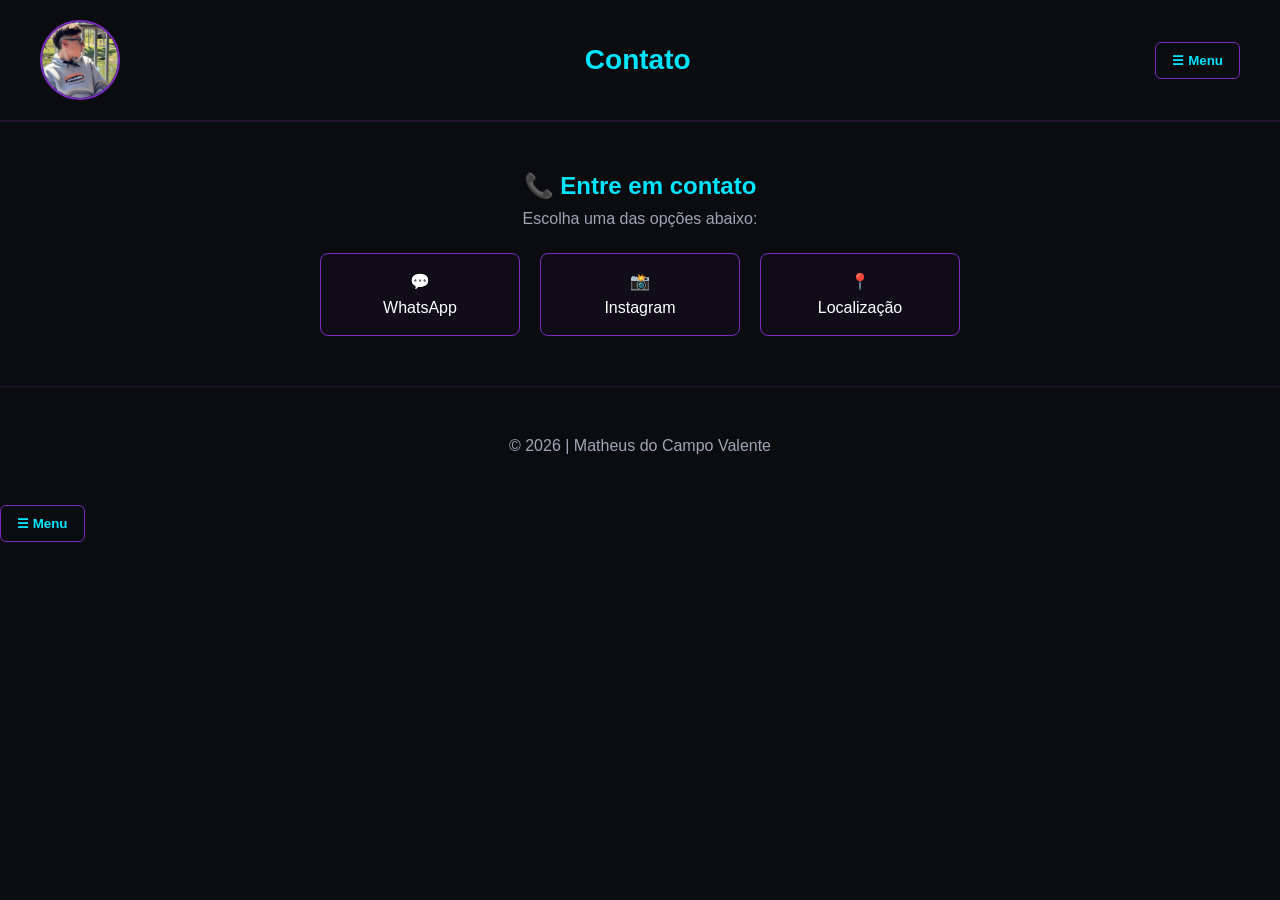
==== contato.html @ 19267244 "114" ====
<!DOCTYPE html>
<html lang="pt-br">

<head>

  <meta charset="UTF-8">

  <meta name="viewport" content="width=device-width, initial-scale=1.0">

  <title>Contato | Matheus</title>

  <link rel="stylesheet" href="style.css">

</head>

<body>

<header>

  <div class="cabecalho-itens">

    <img
      class="cabecalho_imagem"
      src="foto cabelo matheus.png.jpg"
      alt="Matheus"
    >

    <h1 class="titulo_site">
      Contato
    </h1>

    <div class="dropdown">

      <button class="dropbtn">
        ☰ Menu
      </button>

      <div class="dropdown-content">

        <a href="index.html">🏠 Início</a>
        <a href="sobre.html">👤 Sobre mim</a>
        <a href="fotos.html">📸 Minhas fotos</a>
        <a href="videos.html">🎬 Meus vídeos</a>
        <a href="contato.html">📞 Meu contato</a>

      </div>

    </div>

  </div>

</header>


<section class="contato">

  <h2>
    📞 Entre em contato
  </h2>

  <p>
    Escolha uma das opções abaixo:
  </p>


  <div class="contatos">


    <a
      class="contato-item"
      href="https://wa.me/5541998583383"
      target="_blank"
      rel="noopener noreferrer"
    >

      💬

      <span>
        WhatsApp
      </span>

    </a>


    <a
      class="contato-item"
      href="https://www.instagram.com/valente_matheus/"
      target="_blank"
      rel="noopener noreferrer"
    >

      📸

      <span>
        Instagram
      </span>

    </a>


    <a
      class="contato-item"
      href="https://maps.google.com/?q=Rua+Juliana+Fortes+de+Godoi,+23+-+Costeira,+Araucária+-+PR"
      target="_blank"
      rel="noopener noreferrer"
    >

      📍

      <span>
        Localização
      </span>

    </a>


  </div>

</section>


<footer class="escola">

  <p>
    © 2026 | Matheus do Campo Valente
  </p>

</footer>

</body>
</html>


<div class="dropdown">

  <button class="dropbtn">
    ☰ Menu
  </button>

  <div class="dropdown-content">

    <a href="index.html">
      🏠 Início
    </a>

    <a href="sobre.html">
      👤 Sobre mim
    </a>

    <a href="fotos.html">
      📸 Minhas fotos
    </a>

    <a href="videos.html">
      🎬 Meus vídeos
    </a>

    <a href="contato.html">
      📞 Meu contato
    </a>

  </div>

</div>
---- style.css ----
:root{
  --bg:#0B0C10;
  --purple:#7B2CBF;
  --blue:#00E5FF;
  --white:#fff;
  --gray:#A0A5B5;
}

*{
  margin:0;
  padding:0;
  box-sizing:border-box;
}

html{
  scroll-behavior:smooth;
}

body{
  font-family:"Poppins",sans-serif;
  background:var(--bg);
  color:var(--white);
}

/* CABEÇALHO */

header{
  padding:20px;
  border-bottom:1px solid #7b2cbf33;
}

.cabecalho-itens{
  max-width:1200px;
  margin:auto;
  display:flex;
  align-items:center;
  justify-content:space-between;
  gap:20px;
}

.cabecalho_imagem{
  width:80px;
  height:80px;
  object-fit:cover;
  border-radius:50%;
  border:2px solid var(--purple);
}

.titulo_site{
  flex:1;
  text-align:center;
  font-size:28px;
  color:var(--blue);
}

.estudante-icone{
  width:52px;
  border-radius:50%;
}

/* MENU */

.dropdown{
  position:relative;
}

.dropbtn{
  padding:10px 16px;
  background:none;
  color:var(--blue);
  border:1px solid var(--purple);
  border-radius:6px;
  font-weight:bold;
  cursor:pointer;
}

.dropbtn:hover{
  background:var(--purple);
  color:white;
}

.dropdown-content{
  display:none;
  position:absolute;
  right:0;
  top:calc(100% + 6px);
  min-width:200px;
  background:#11131a;
  border:1px solid var(--purple);
  border-radius:7px;
  overflow:hidden;
  z-index:10;
}

.dropdown-content a{
  display:block;
  padding:12px 16px;
  color:white;
  text-decoration:none;
}

.dropdown-content a:hover{
  background:var(--purple);
}

.dropdown:hover .dropdown-content{
  display:block;
}

/* BANNER */

.banner1{
  display:flex;
  justify-content:center;
}

.banner1 img{
  max-width:100%;
  height:auto;
}

/* SOBRE */

.sobre-mim{
  max-width:900px;
  margin:auto;
  padding:50px 20px;
  text-align:center;
}

.sobre-mim h2{
  margin-bottom:20px;
  color:var(--blue);
}

.sobre-mim p{
  color:var(--gray);
  line-height:1.8;
}

/* GALERIA */

.estudante{
  padding:30px 0;
}

.estudante_titulo{
  text-align:center;
  margin:20px;
  color:var(--purple);
}

.estudantes_todos{
  max-width:1000px;
  margin:auto;
  padding:20px;
  display:grid;
  grid-template-columns:repeat(3,1fr);
  gap:25px;
}

.estudante-div{
  padding:20px;
  text-align:center;
  background:#7b2cbf0d;
  border:1px solid #7b2cbf4d;
  border-radius:8px;
  transition:.3s;
}

.estudante-div:hover{
  transform:translateY(-5px);
  border-color:var(--blue);
  box-shadow:0 0 15px #00e5ff33;
}

.estudante-imagem,
.video{
  width:100%;
  max-width:220px;
  height:250px;
  object-fit:cover;
  border-radius:5px;
}

.estudante-nome{
  margin-top:10px;
}

/* YOUTUBE */

.video-youtube-container{
  max-width:900px;
  margin:auto;
  padding:40px 20px;
  text-align:center;
}

.video-wrapper{
  position:relative;
  padding-bottom:56.25%;
  height:0;
  overflow:hidden;
  margin-top:20px;
  border-radius:10px;
}

.video-wrapper iframe{
  position:absolute;
  width:100%;
  height:100%;
  border:0;
  left:0;
  top:0;
}

/* RODAPÉ */

.escola{
  padding:50px 20px;
  text-align:center;
  color:var(--gray);
  border-top:1px solid #7b2cbf33;
}

.container-mapa{
  display:flex;
  justify-content:center;
  align-items:center;
  gap:10px;
  margin-bottom:15px;
}

.logo_rodape{
  width:50px;
  height:50px;
  border-radius:50%;
}

.link-mapa,
.link{
  color:var(--blue);
  font-weight:bold;
}

.link{
  text-decoration:none;
}

/* CELULAR */

@media(max-width:768px){

  .cabecalho-itens{
    flex-wrap:wrap;
  }

  .titulo_site{
    order:3;
    flex-basis:100%;
    font-size:22px;
  }

  .cabecalho_imagem{
    width:60px;
    height:60px;
  }

  .estudante-icone{
    width:45px;
  }

  .estudantes_todos{
    grid-template-columns:repeat(2,1fr);
    gap:15px;
  }

}

@media(max-width:480px){

  .estudantes_todos{
    grid-template-columns:1fr;
  }

  .titulo_site{
    font-size:19px;
  }

  .container-mapa{
    flex-direction:column;
  }

}

/* CONTATO */

.contato{
  padding:50px 20px;
  text-align:center;
  border-top:1px solid #7b2cbf33;
}

.contato h2{
  color:var(--blue);
  margin-bottom:10px;
}

.contato p{
  color:var(--gray);
  margin-bottom:25px;
}

.contatos{
  display:flex;
  justify-content:center;
  gap:20px;
  flex-wrap:wrap;
}

.contato-item{
  width:200px;
  padding:18px;
  border:1px solid var(--purple);
  border-radius:8px;
  color:white;
  text-decoration:none;
  background:#7b2cbf0d;
  transition:.3s;
}

.contato-item span{
  display:block;
  margin-top:8px;
}

.contato-item:hover{
  transform:translateY(-5px);
  border-color:var(--blue);
  box-shadow:0 0 15px #00e5ff33;
}

.whatsapp:hover{
  background:#25D366;
}

.instagram:hover{
  background:#7B2CBF;
}

.mapa:hover{
  background:#0088cc;
}


/* VÍDEO DO YOUTUBE DENTRO DA GALERIA */

.estudante-div .video-wrapper{
  width:100%;
  padding-bottom:56.25%;
  position:relative;
  overflow:hidden;
  border-radius:5px;
}

.estudante-div .video-wrapper iframe{
  position:absolute;
  width:100%;
  height:100%;
  top:0;
  left:0;
  border:0;
}


/* CELULAR */

@media(max-width:600px){

  .contatos{
    flex-direction:column;
    align-items:center;
  }

  .contato-item{
    width:90%;
    max-width:300px;
  }

}
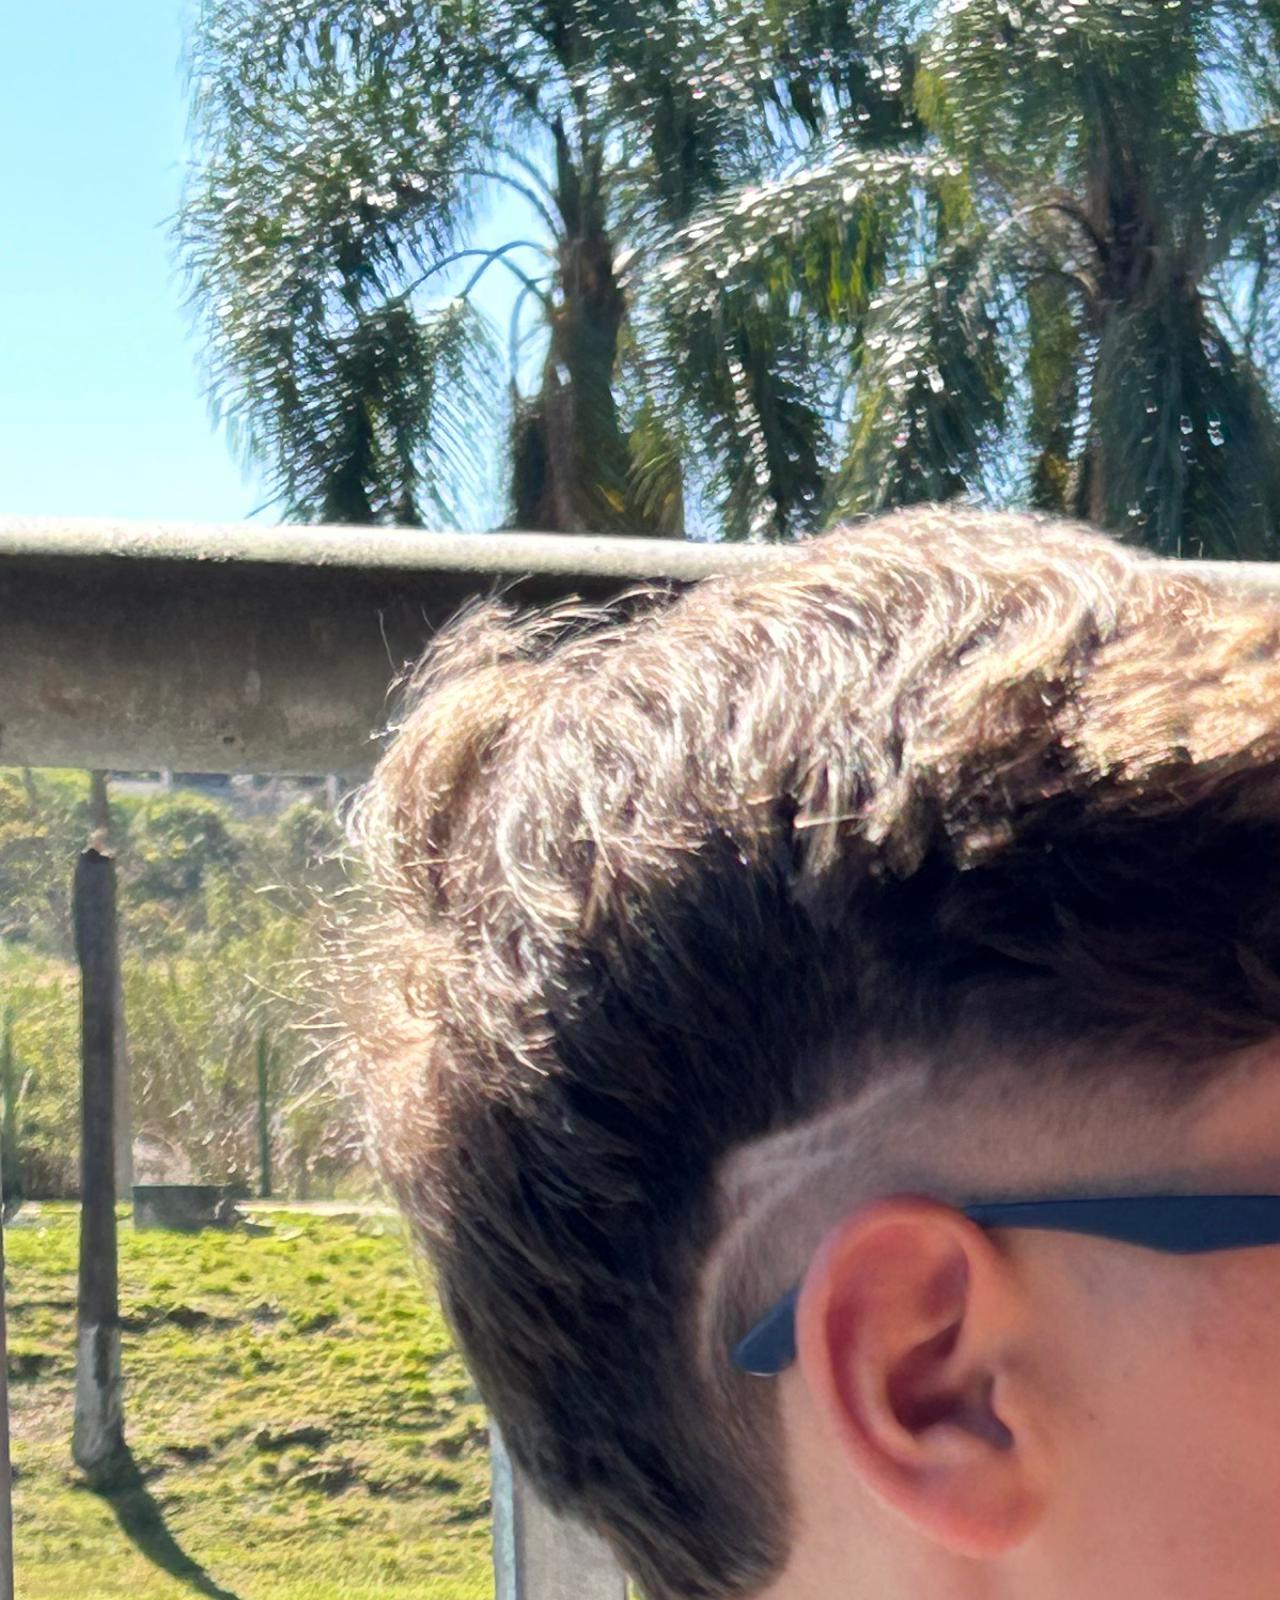
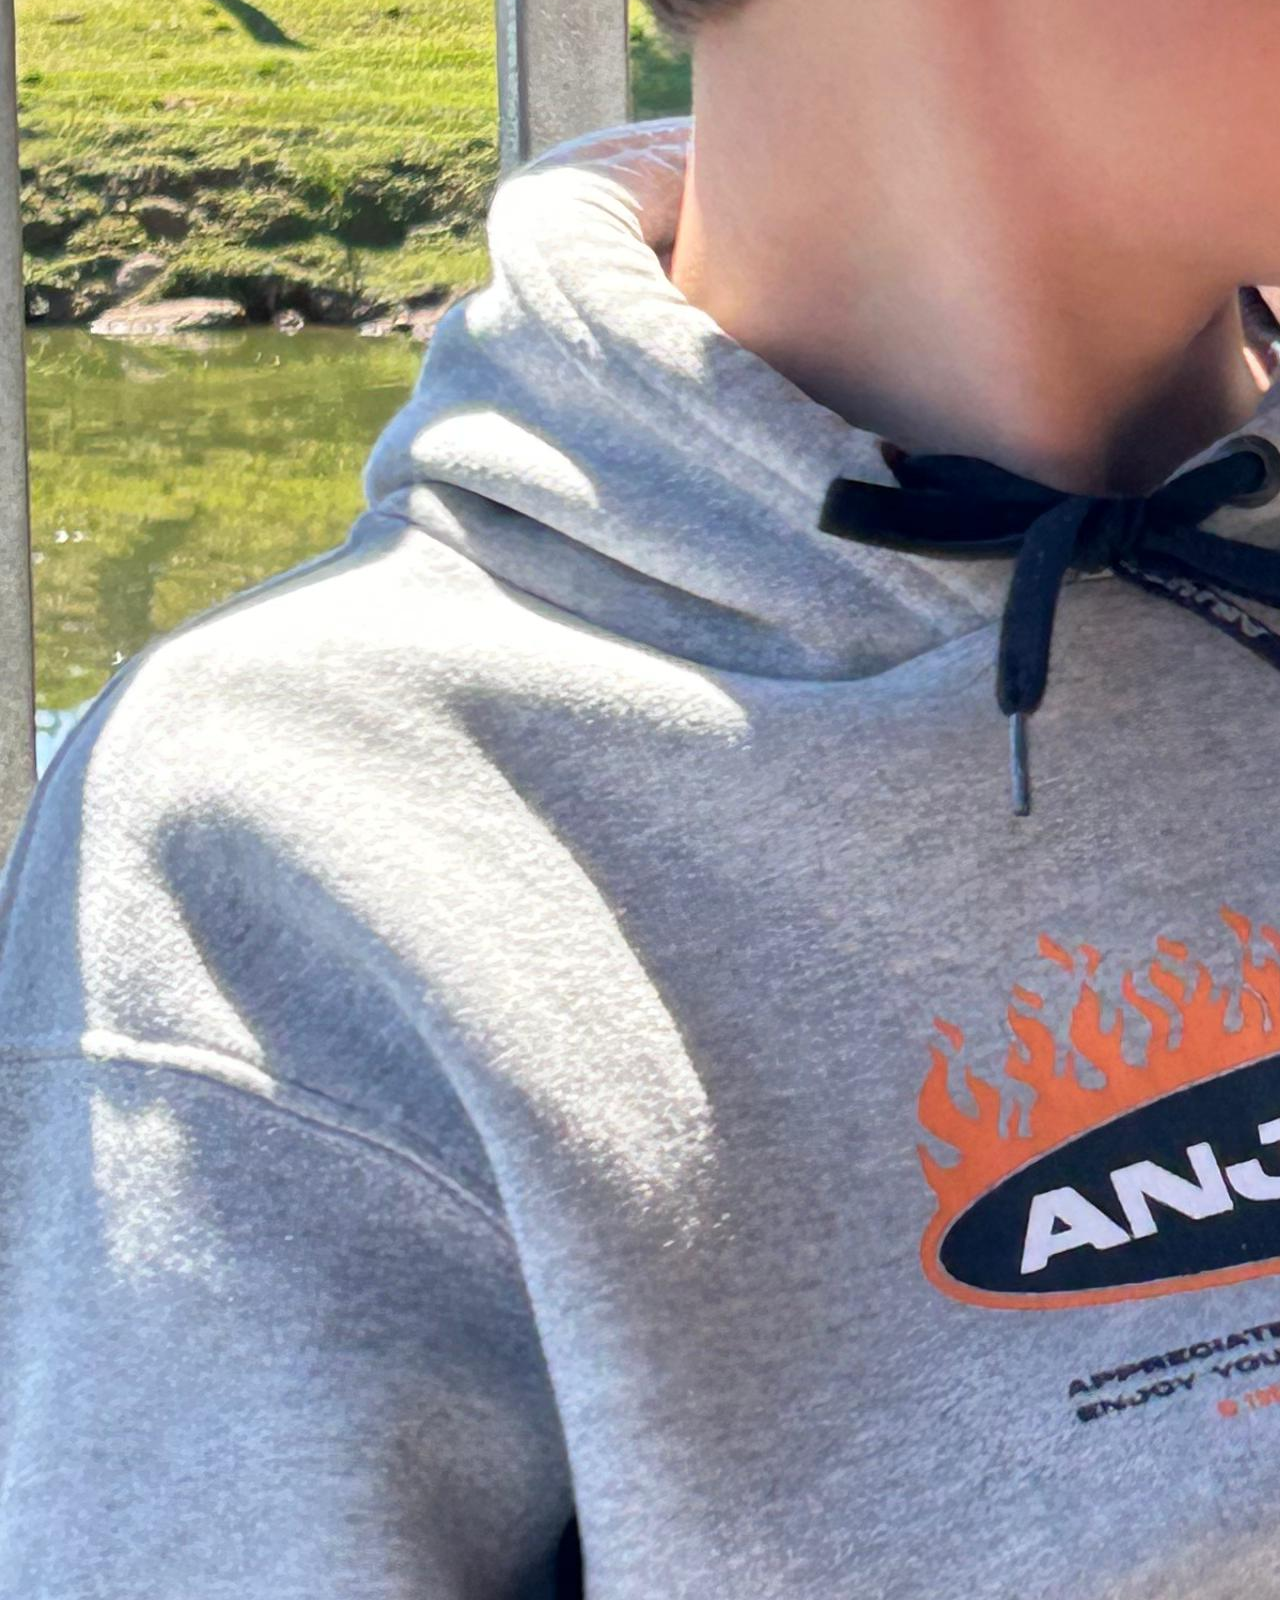
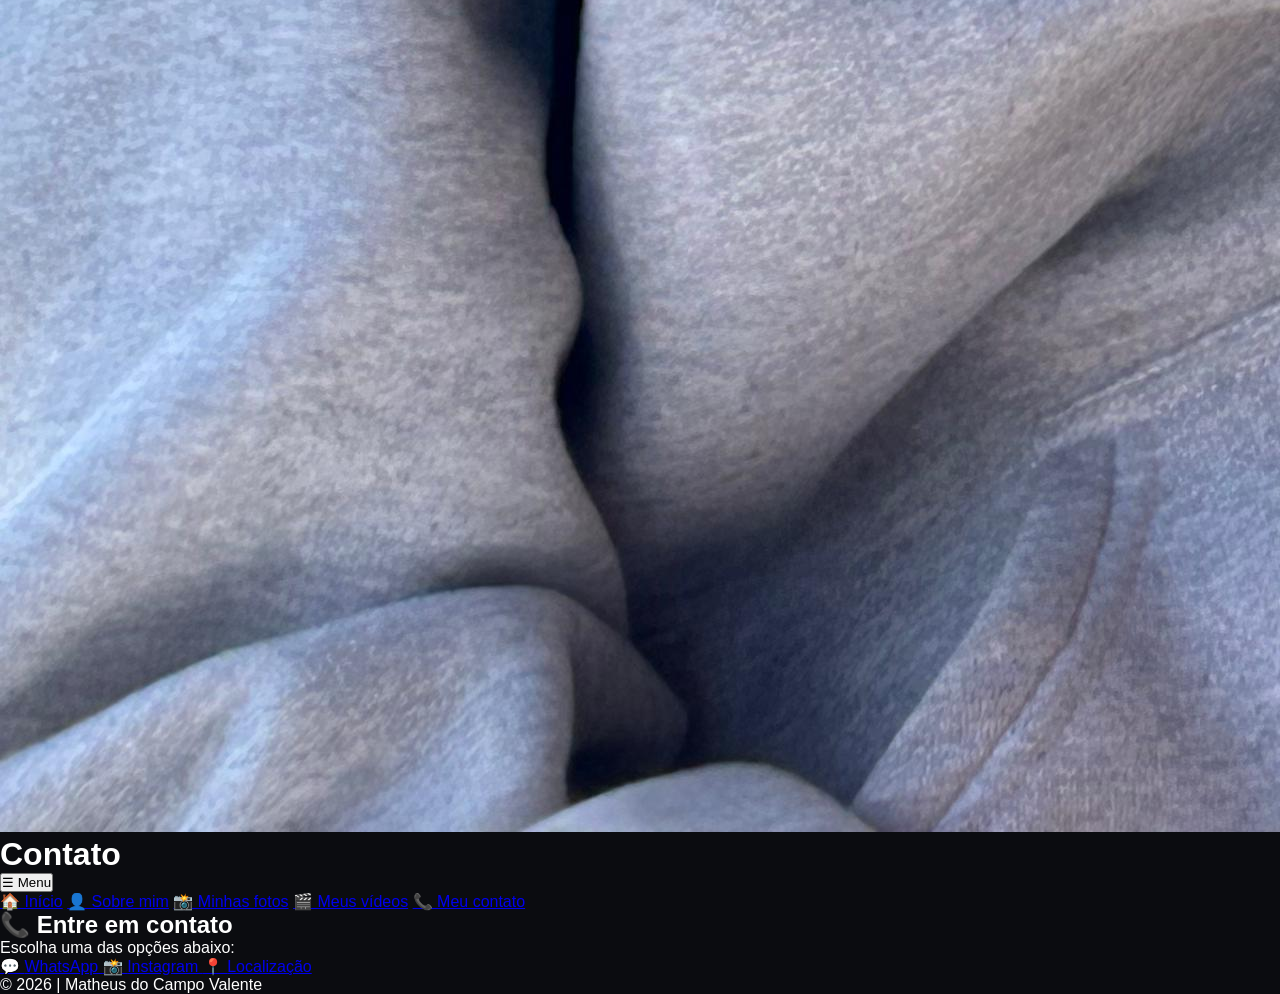
==== commit f91ac801: "115" ====
--- a/contato.html
+++ b/contato.html
@@ -131,34 +131,3 @@
 </html>
 
 
-<div class="dropdown">
-
-  <button class="dropbtn">
-    ☰ Menu
-  </button>
-
-  <div class="dropdown-content">
-
-    <a href="index.html">
-      🏠 Início
-    </a>
-
-    <a href="sobre.html">
-      👤 Sobre mim
-    </a>
-
-    <a href="fotos.html">
-      📸 Minhas fotos
-    </a>
-
-    <a href="videos.html">
-      🎬 Meus vídeos
-    </a>
-
-    <a href="contato.html">
-      📞 Meu contato
-    </a>
-
-  </div>
-
-</div>
--- a/style.css
+++ b/style.css
@@ -1,9 +1,9 @@
 :root{
-  --bg:#0B0C10;
-  --purple:#7B2CBF;
-  --blue:#00E5FF;
-  --white:#fff;
-  --gray:#A0A5B5;
+  --fundo:#0B0C10;
+  --roxo:#7B2CBF;
+  --azul:#00E5FF;
+  --branco:#fff;
+  --cinza:#A0A5B5;
 }
 
 *{
@@ -12,24 +12,20 @@
   box-sizing:border-box;
 }
 
-html{
-  scroll-behavior:smooth;
-}
-
 body{
-  font-family:"Poppins",sans-serif;
-  background:var(--bg);
-  color:var(--white);
+  font-family:Poppins,sans-serif;
+  background:var(--fundo);
+  color:var(--branco);
 }
 
 /* CABEÇALHO */
 
-header{
+.cabecalho{
   padding:20px;
   border-bottom:1px solid #7b2cbf33;
 }
 
-.cabecalho-itens{
+.itens-cabecalho{
   max-width:1200px;
   margin:auto;
   display:flex;
@@ -38,353 +34,145 @@
   gap:20px;
 }
 
-.cabecalho_imagem{
-  width:80px;
-  height:80px;
+.imagem-cabecalho{
+  width:75px;
+  height:75px;
   object-fit:cover;
   border-radius:50%;
-  border:2px solid var(--purple);
+  border:2px solid var(--roxo);
 }
 
-.titulo_site{
+.titulo-site{
   flex:1;
   text-align:center;
-  font-size:28px;
-  color:var(--blue);
-}
-
-.estudante-icone{
-  width:52px;
-  border-radius:50%;
+  color:var(--azul);
 }
 
 /* MENU */
 
-.dropdown{
+.menu{
   position:relative;
 }
 
-.dropbtn{
-  padding:10px 16px;
+.botao-menu{
+  padding:10px 15px;
   background:none;
-  color:var(--blue);
-  border:1px solid var(--purple);
+  color:var(--azul);
+  border:1px solid var(--roxo);
   border-radius:6px;
-  font-weight:bold;
   cursor:pointer;
 }
 
-.dropbtn:hover{
-  background:var(--purple);
-  color:white;
-}
-
-.dropdown-content{
+.conteudo-menu{
   display:none;
   position:absolute;
   right:0;
-  top:calc(100% + 6px);
-  min-width:200px;
   background:#11131a;
-  border:1px solid var(--purple);
-  border-radius:7px;
-  overflow:hidden;
+  min-width:190px;
   z-index:10;
 }
 
-.dropdown-content a{
+.conteudo-menu a{
   display:block;
-  padding:12px 16px;
+  padding:12px;
   color:white;
   text-decoration:none;
 }
 
-.dropdown-content a:hover{
-  background:var(--purple);
+.conteudo-menu a:hover{
+  background:var(--roxo);
 }
 
-.dropdown:hover .dropdown-content{
+.menu:hover .conteudo-menu{
   display:block;
+}
+
+/* INSTAGRAM */
+
+.icone-instagram{
+  width:50px;
+  border-radius:50%;
 }
 
 /* BANNER */
 
-.banner1{
-  display:flex;
-  justify-content:center;
+.banner{
+  text-align:center;
 }
 
-.banner1 img{
+.banner img{
   max-width:100%;
-  height:auto;
 }
 
-/* SOBRE */
+/* TEXTO DA PÁGINA */
 
-.sobre-mim{
+.pagina-inicial,
+.area-video{
   max-width:900px;
   margin:auto;
   padding:50px 20px;
   text-align:center;
 }
 
-.sobre-mim h2{
+.pagina-inicial h2,
+.area-video h2{
+  color:var(--azul);
   margin-bottom:20px;
-  color:var(--blue);
 }
 
-.sobre-mim p{
-  color:var(--gray);
-  line-height:1.8;
+.pagina-inicial p{
+  color:var(--cinza);
+  line-height:1.7;
+  margin:10px;
 }
 
-/* GALERIA */
+/* VÍDEO */
 
-.estudante{
-  padding:30px 0;
-}
-
-.estudante_titulo{
-  text-align:center;
-  margin:20px;
-  color:var(--purple);
-}
-
-.estudantes_todos{
-  max-width:1000px;
-  margin:auto;
-  padding:20px;
-  display:grid;
-  grid-template-columns:repeat(3,1fr);
-  gap:25px;
-}
-
-.estudante-div{
-  padding:20px;
-  text-align:center;
-  background:#7b2cbf0d;
-  border:1px solid #7b2cbf4d;
-  border-radius:8px;
-  transition:.3s;
-}
-
-.estudante-div:hover{
-  transform:translateY(-5px);
-  border-color:var(--blue);
-  box-shadow:0 0 15px #00e5ff33;
-}
-
-.estudante-imagem,
-.video{
-  width:100%;
-  max-width:220px;
-  height:250px;
-  object-fit:cover;
-  border-radius:5px;
-}
-
-.estudante-nome{
-  margin-top:10px;
-}
-
-/* YOUTUBE */
-
-.video-youtube-container{
-  max-width:900px;
-  margin:auto;
-  padding:40px 20px;
-  text-align:center;
-}
-
-.video-wrapper{
+.video-responsivo{
   position:relative;
   padding-bottom:56.25%;
   height:0;
   overflow:hidden;
-  margin-top:20px;
   border-radius:10px;
 }
 
-.video-wrapper iframe{
+.video-responsivo iframe{
   position:absolute;
   width:100%;
   height:100%;
   border:0;
-  left:0;
-  top:0;
 }
 
 /* RODAPÉ */
 
-.escola{
-  padding:50px 20px;
+.rodape{
+  padding:40px 20px;
   text-align:center;
-  color:var(--gray);
+  color:var(--cinza);
   border-top:1px solid #7b2cbf33;
 }
-
-.container-mapa{
-  display:flex;
-  justify-content:center;
-  align-items:center;
-  gap:10px;
-  margin-bottom:15px;
-}
-
-.logo_rodape{
-  width:50px;
-  height:50px;
-  border-radius:50%;
-}
-
-.link-mapa,
-.link{
-  color:var(--blue);
-  font-weight:bold;
-}
-
-.link{
-  text-decoration:none;
-}
-
-/* CELULAR */
-
-@media(max-width:768px){
-
-  .cabecalho-itens{
-    flex-wrap:wrap;
-  }
-
-  .titulo_site{
-    order:3;
-    flex-basis:100%;
-    font-size:22px;
-  }
-
-  .cabecalho_imagem{
-    width:60px;
-    height:60px;
-  }
-
-  .estudante-icone{
-    width:45px;
-  }
-
-  .estudantes_todos{
-    grid-template-columns:repeat(2,1fr);
-    gap:15px;
-  }
-
-}
-
-@media(max-width:480px){
-
-  .estudantes_todos{
-    grid-template-columns:1fr;
-  }
-
-  .titulo_site{
-    font-size:19px;
-  }
-
-  .container-mapa{
-    flex-direction:column;
-  }
-
-}
-
-/* CONTATO */
-
-.contato{
-  padding:50px 20px;
-  text-align:center;
-  border-top:1px solid #7b2cbf33;
-}
-
-.contato h2{
-  color:var(--blue);
-  margin-bottom:10px;
-}
-
-.contato p{
-  color:var(--gray);
-  margin-bottom:25px;
-}
-
-.contatos{
-  display:flex;
-  justify-content:center;
-  gap:20px;
-  flex-wrap:wrap;
-}
-
-.contato-item{
-  width:200px;
-  padding:18px;
-  border:1px solid var(--purple);
-  border-radius:8px;
-  color:white;
-  text-decoration:none;
-  background:#7b2cbf0d;
-  transition:.3s;
-}
-
-.contato-item span{
-  display:block;
-  margin-top:8px;
-}
-
-.contato-item:hover{
-  transform:translateY(-5px);
-  border-color:var(--blue);
-  box-shadow:0 0 15px #00e5ff33;
-}
-
-.whatsapp:hover{
-  background:#25D366;
-}
-
-.instagram:hover{
-  background:#7B2CBF;
-}
-
-.mapa:hover{
-  background:#0088cc;
-}
-
-
-/* VÍDEO DO YOUTUBE DENTRO DA GALERIA */
-
-.estudante-div .video-wrapper{
-  width:100%;
-  padding-bottom:56.25%;
-  position:relative;
-  overflow:hidden;
-  border-radius:5px;
-}
-
-.estudante-div .video-wrapper iframe{
-  position:absolute;
-  width:100%;
-  height:100%;
-  top:0;
-  left:0;
-  border:0;
-}
-
 
 /* CELULAR */
 
 @media(max-width:600px){
 
-  .contatos{
-    flex-direction:column;
-    align-items:center;
+  .itens-cabecalho{
+    flex-wrap:wrap;
   }
 
-  .contato-item{
-    width:90%;
-    max-width:300px;
+  .titulo-site{
+    order:3;
+    flex-basis:100%;
+    font-size:21px;
+  }
+
+  .imagem-cabecalho{
+    width:60px;
+    height:60px;
+  }
+
+  .icone-instagram{
+    width:42px;
   }
 
 }
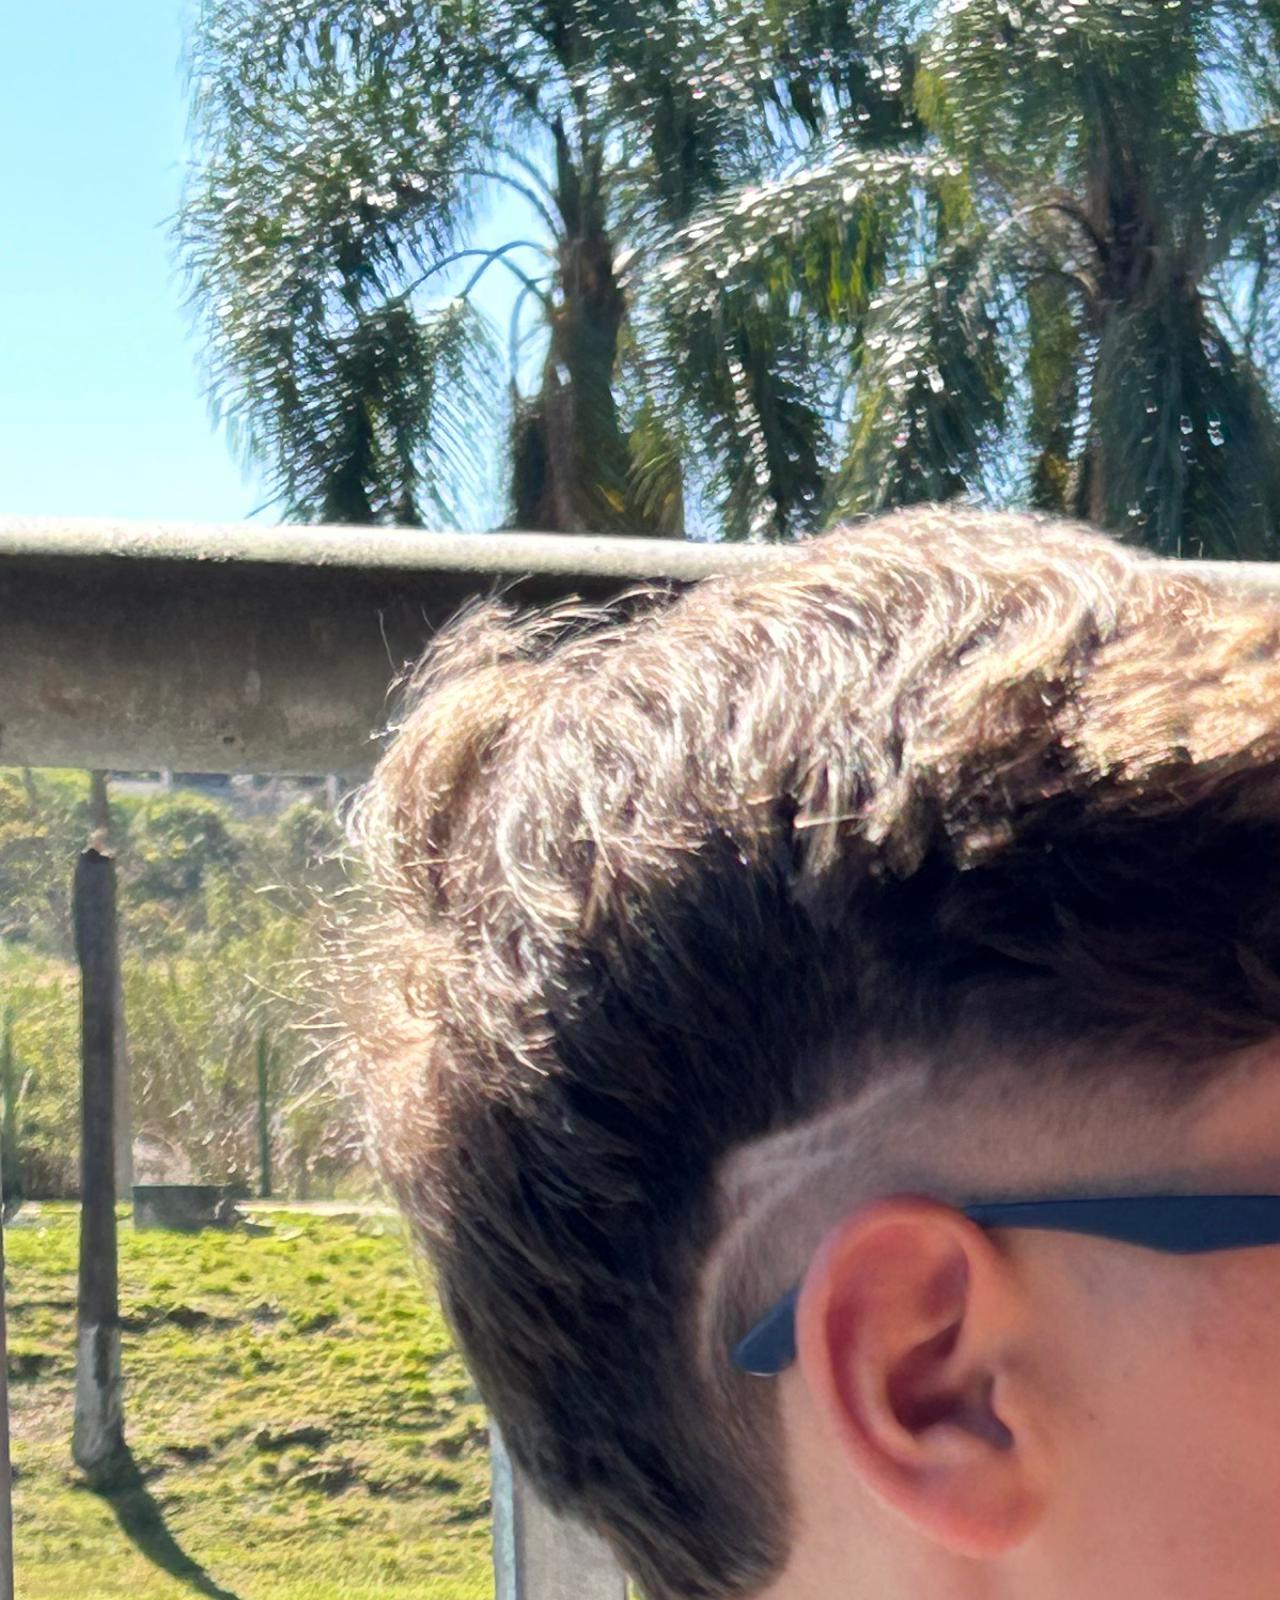
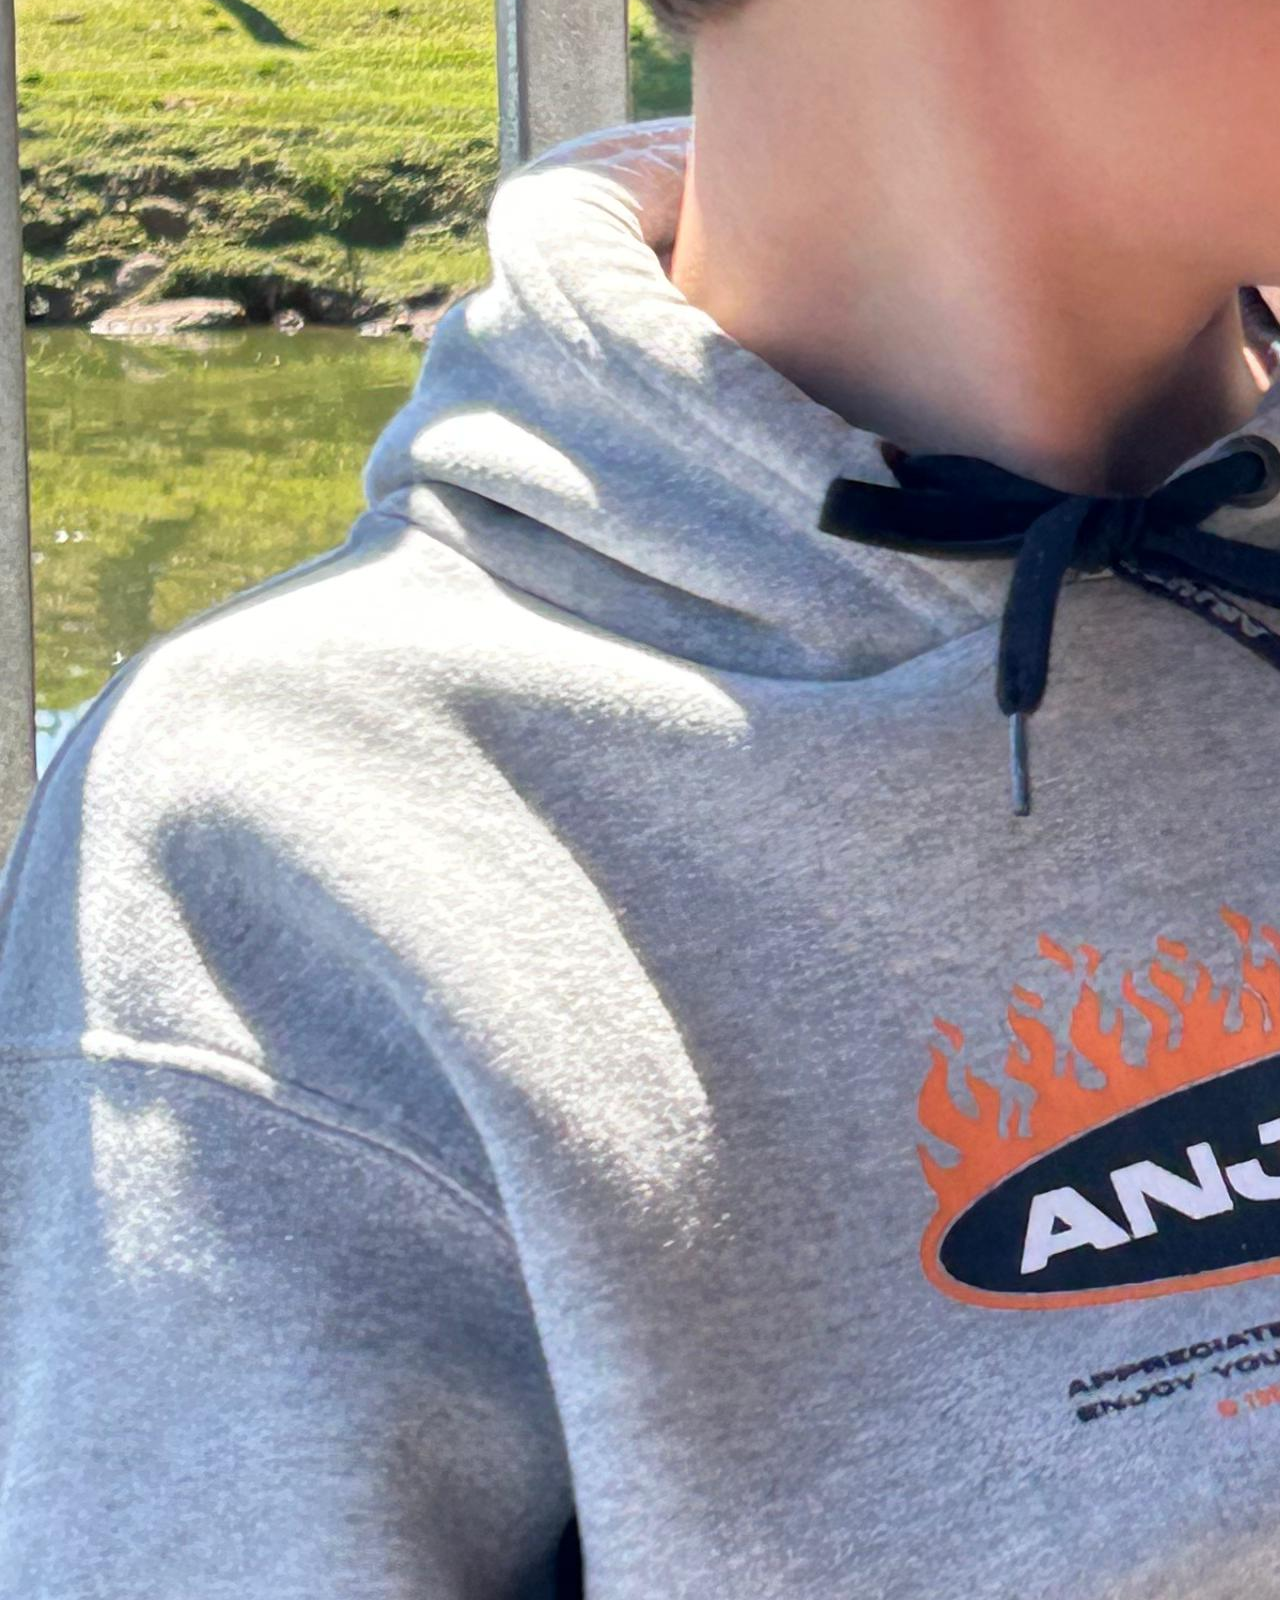
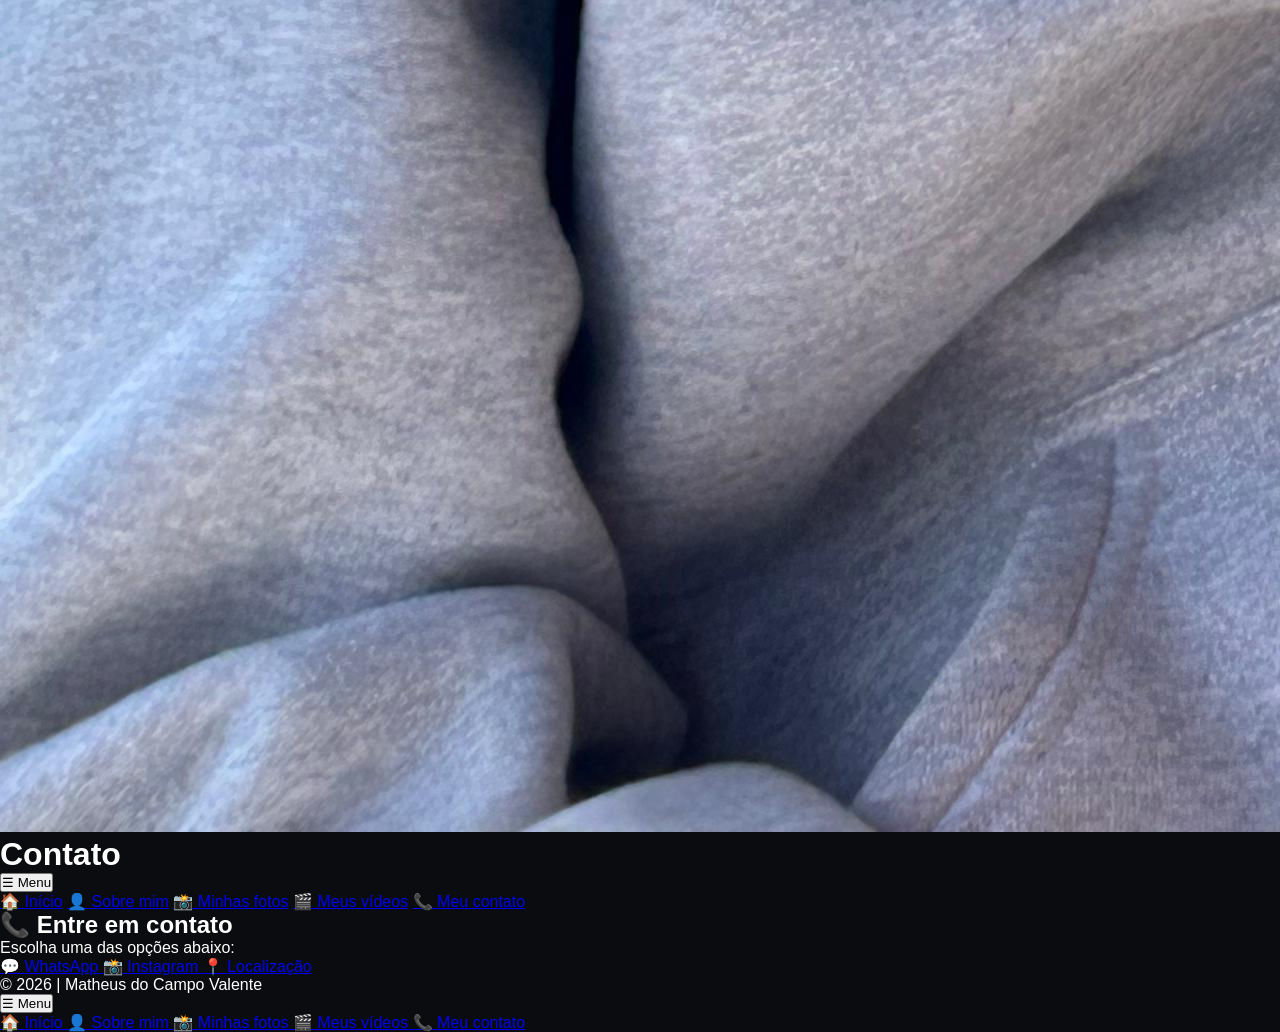
==== commit ddf148be: "117" ====
--- a/contato.html
+++ b/contato.html
@@ -131,3 +131,34 @@
 </html>
 
 
+<div class="dropdown">
+
+  <button class="dropbtn">
+    ☰ Menu
+  </button>
+
+  <div class="dropdown-content">
+
+    <a href="index.html">
+      🏠 Início
+    </a>
+
+    <a href="sobre.html">
+      👤 Sobre mim
+    </a>
+
+    <a href="fotos.html">
+      📸 Minhas fotos
+    </a>
+
+    <a href="videos.html">
+      🎬 Meus vídeos
+    </a>
+
+    <a href="contato.html">
+      📞 Meu contato
+    </a>
+
+  </div>
+
+</div>
--- a/style.css
+++ b/style.css
@@ -1,178 +1,426 @@
+/* =========================
+   CORES DO SITE
+   ========================= */
+
 :root{
-  --fundo:#0B0C10;
-  --roxo:#7B2CBF;
-  --azul:#00E5FF;
-  --branco:#fff;
-  --cinza:#A0A5B5;
-}
+
+  --fundo: #0B0C10;
+
+  --roxo: #7B2CBF;
+
+  --azul: #00E5FF;
+
+  --branco: #FFFFFF;
+
+  --cinza: #A0A5B5;
+
+}
+
+
+/* =========================
+   CONFIGURAÇÕES GERAIS
+   ========================= */
 
 *{
-  margin:0;
-  padding:0;
-  box-sizing:border-box;
-}
+
+  margin: 0;
+
+  padding: 0;
+
+  box-sizing: border-box;
+
+}
+
+
+html{
+
+  scroll-behavior: smooth;
+
+}
+
 
 body{
-  font-family:Poppins,sans-serif;
-  background:var(--fundo);
-  color:var(--branco);
-}
-
-/* CABEÇALHO */
+
+  font-family: "Poppins", sans-serif;
+
+  background: var(--fundo);
+
+  color: var(--branco);
+
+}
+
+
+/* =========================
+   CABEÇALHO
+   ========================= */
 
 .cabecalho{
-  padding:20px;
-  border-bottom:1px solid #7b2cbf33;
-}
+
+  padding: 20px;
+
+  border-bottom: 1px solid #7b2cbf33;
+
+}
+
 
 .itens-cabecalho{
-  max-width:1200px;
-  margin:auto;
-  display:flex;
-  align-items:center;
-  justify-content:space-between;
-  gap:20px;
-}
+
+  max-width: 1200px;
+
+  margin: auto;
+
+  display: flex;
+
+  align-items: center;
+
+  justify-content: space-between;
+
+  gap: 20px;
+
+}
+
+
+/* Foto */
 
 .imagem-cabecalho{
-  width:75px;
-  height:75px;
-  object-fit:cover;
-  border-radius:50%;
-  border:2px solid var(--roxo);
-}
+
+  width: 80px;
+
+  height: 80px;
+
+  object-fit: cover;
+
+  border-radius: 50%;
+
+  border: 2px solid var(--roxo);
+
+}
+
+
+/* Título */
 
 .titulo-site{
-  flex:1;
-  text-align:center;
-  color:var(--azul);
-}
-
-/* MENU */
+
+  flex: 1;
+
+  text-align: center;
+
+  font-size: 28px;
+
+  color: var(--azul);
+
+}
+
+
+/* Instagram */
+
+.icone-instagram{
+
+  width: 52px;
+
+  border-radius: 50%;
+
+}
+
+
+/* =========================
+   MENU
+   ========================= */
 
 .menu{
-  position:relative;
-}
+
+  position: relative;
+
+}
+
 
 .botao-menu{
-  padding:10px 15px;
-  background:none;
-  color:var(--azul);
-  border:1px solid var(--roxo);
-  border-radius:6px;
-  cursor:pointer;
-}
+
+  padding: 10px 16px;
+
+  background: transparent;
+
+  color: var(--azul);
+
+  border: 1px solid var(--roxo);
+
+  border-radius: 6px;
+
+  font-size: 15px;
+
+  font-weight: bold;
+
+  cursor: pointer;
+
+}
+
+
+.botao-menu:hover{
+
+  background: var(--roxo);
+
+  color: var(--branco);
+
+}
+
+
+/* Conteúdo do menu */
 
 .conteudo-menu{
-  display:none;
-  position:absolute;
-  right:0;
-  background:#11131a;
-  min-width:190px;
-  z-index:10;
-}
+
+  display: none;
+
+  position: absolute;
+
+  right: 0;
+
+  top: 100%;
+
+  min-width: 200px;
+
+  background: #11131A;
+
+  border: 1px solid var(--roxo);
+
+  border-radius: 7px;
+
+  overflow: hidden;
+
+  z-index: 100;
+
+}
+
+
+/* Links */
 
 .conteudo-menu a{
-  display:block;
-  padding:12px;
-  color:white;
-  text-decoration:none;
-}
+
+  display: block;
+
+  padding: 12px 16px;
+
+  color: var(--branco);
+
+  text-decoration: none;
+
+}
+
 
 .conteudo-menu a:hover{
-  background:var(--roxo);
-}
+
+  background: var(--roxo);
+
+}
+
+
+/* Mostrar menu */
 
 .menu:hover .conteudo-menu{
-  display:block;
-}
-
-/* INSTAGRAM */
-
-.icone-instagram{
-  width:50px;
-  border-radius:50%;
-}
-
-/* BANNER */
+
+  display: block;
+
+}
+
+
+/* =========================
+   BANNER
+   ========================= */
 
 .banner{
-  text-align:center;
-}
+
+  display: flex;
+
+  justify-content: center;
+
+}
+
 
 .banner img{
-  max-width:100%;
-}
-
-/* TEXTO DA PÁGINA */
-
-.pagina-inicial,
+
+  max-width: 100%;
+
+  height: auto;
+
+  display: block;
+
+}
+
+
+/* =========================
+   PÁGINA INICIAL
+   ========================= */
+
+.pagina-inicial{
+
+  max-width: 900px;
+
+  margin: auto;
+
+  padding: 60px 20px;
+
+  text-align: center;
+
+}
+
+
+.pagina-inicial h2{
+
+  color: var(--azul);
+
+  margin-bottom: 20px;
+
+  font-size: 30px;
+
+}
+
+
+.pagina-inicial p{
+
+  color: var(--cinza);
+
+  line-height: 1.8;
+
+  margin-bottom: 15px;
+
+}
+
+
+/* =========================
+   VÍDEO DO YOUTUBE
+   ========================= */
+
 .area-video{
-  max-width:900px;
-  margin:auto;
-  padding:50px 20px;
-  text-align:center;
-}
-
-.pagina-inicial h2,
+
+  max-width: 900px;
+
+  margin: auto;
+
+  padding: 50px 20px;
+
+  text-align: center;
+
+}
+
+
 .area-video h2{
-  color:var(--azul);
-  margin-bottom:20px;
-}
-
-.pagina-inicial p{
-  color:var(--cinza);
-  line-height:1.7;
-  margin:10px;
-}
-
-/* VÍDEO */
+
+  color: var(--azul);
+
+  margin-bottom: 20px;
+
+}
+
 
 .video-responsivo{
-  position:relative;
-  padding-bottom:56.25%;
-  height:0;
-  overflow:hidden;
-  border-radius:10px;
-}
+
+  position: relative;
+
+  width: 100%;
+
+  padding-bottom: 56.25%;
+
+  height: 0;
+
+  overflow: hidden;
+
+  border-radius: 10px;
+
+  box-shadow: 0 0 20px #7b2cbf44;
+
+}
+
 
 .video-responsivo iframe{
-  position:absolute;
-  width:100%;
-  height:100%;
-  border:0;
-}
-
-/* RODAPÉ */
+
+  position: absolute;
+
+  width: 100%;
+
+  height: 100%;
+
+  top: 0;
+
+  left: 0;
+
+  border: 0;
+
+}
+
+
+/* =========================
+   RODAPÉ
+   ========================= */
 
 .rodape{
-  padding:40px 20px;
-  text-align:center;
-  color:var(--cinza);
-  border-top:1px solid #7b2cbf33;
-}
-
-/* CELULAR */
-
-@media(max-width:600px){
+
+  padding: 40px 20px;
+
+  text-align: center;
+
+  color: var(--cinza);
+
+  border-top: 1px solid #7b2cbf33;
+
+  line-height: 1.8;
+
+}
+
+
+/* =========================
+   CELULAR
+   ========================= */
+
+@media(max-width: 768px){
 
   .itens-cabecalho{
-    flex-wrap:wrap;
-  }
+
+    flex-wrap: wrap;
+
+  }
+
 
   .titulo-site{
-    order:3;
-    flex-basis:100%;
-    font-size:21px;
-  }
+
+    order: 3;
+
+    flex-basis: 100%;
+
+    font-size: 22px;
+
+  }
+
 
   .imagem-cabecalho{
-    width:60px;
-    height:60px;
-  }
+
+    width: 60px;
+
+    height: 60px;
+
+  }
+
 
   .icone-instagram{
-    width:42px;
-  }
-
-}
+
+    width: 45px;
+
+  }
+
+}
+
+
+@media(max-width: 480px){
+
+  .titulo-site{
+
+    font-size: 19px;
+
+  }
+
+
+  .botao-menu{
+
+    padding: 8px 12px;
+
+  }
+
+}
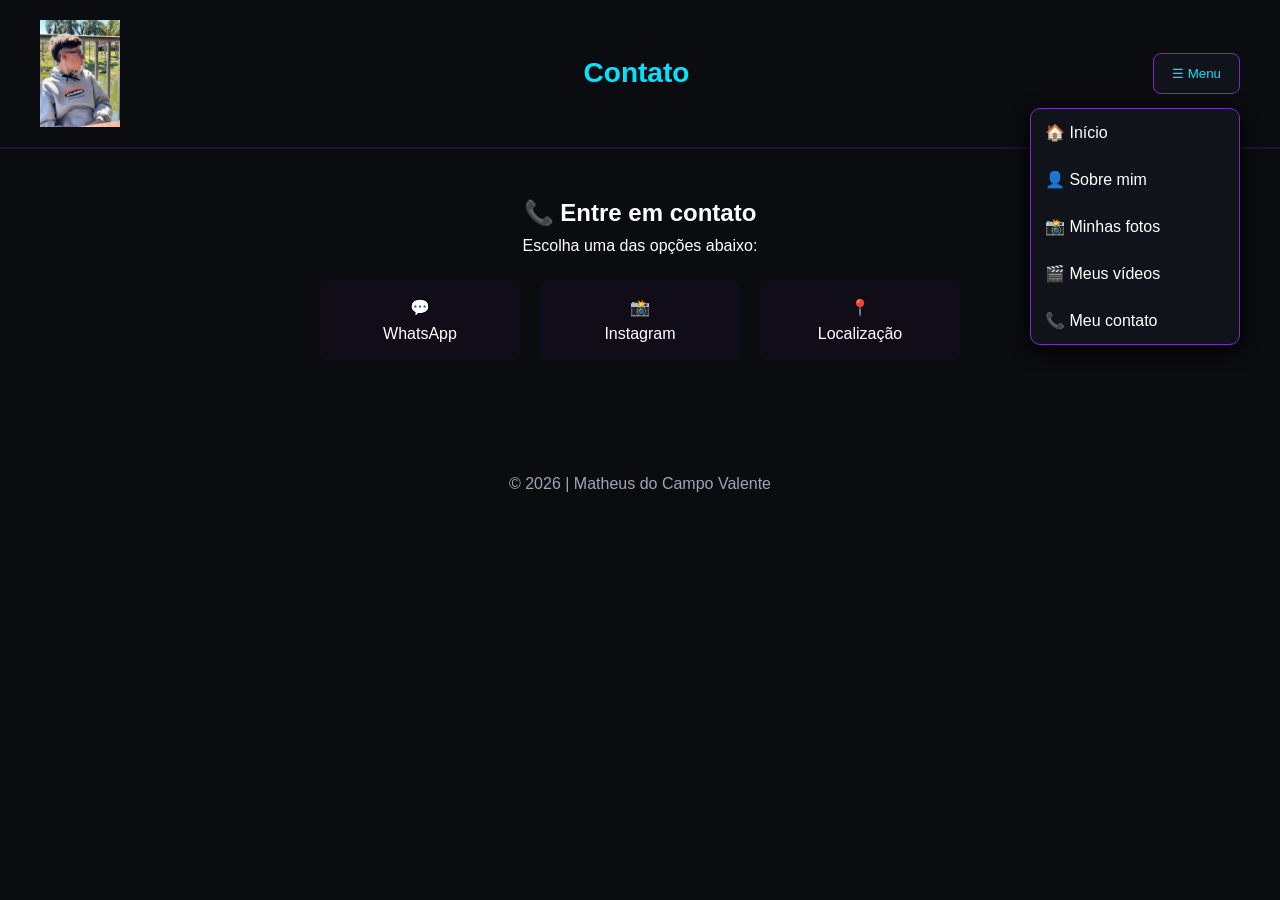
==== commit a76a8212: "123" ====
--- a/contato.html
+++ b/contato.html
@@ -84,7 +84,7 @@
 
     <a
       class="contato-item"
-      href="https://www.instagram.com/valente_matheus/"
+      href=https://www.instagram.com/046_valente/
       target="_blank"
       rel="noopener noreferrer"
     >
@@ -131,34 +131,3 @@
 </html>
 
 
-<div class="dropdown">
-
-  <button class="dropbtn">
-    ☰ Menu
-  </button>
-
-  <div class="dropdown-content">
-
-    <a href="index.html">
-      🏠 Início
-    </a>
-
-    <a href="sobre.html">
-      👤 Sobre mim
-    </a>
-
-    <a href="fotos.html">
-      📸 Minhas fotos
-    </a>
-
-    <a href="videos.html">
-      🎬 Meus vídeos
-    </a>
-
-    <a href="contato.html">
-      📞 Meu contato
-    </a>
-
-  </div>
-
-</div>
--- a/style.css
+++ b/style.css
@@ -1,426 +1,347 @@
-/* =========================
-   CORES DO SITE
-   ========================= */
-
-:root{
-
-  --fundo: #0B0C10;
-
-  --roxo: #7B2CBF;
-
-  --azul: #00E5FF;
-
-  --branco: #FFFFFF;
-
-  --cinza: #A0A5B5;
-
-}
-
-
-/* =========================
-   CONFIGURAÇÕES GERAIS
-   ========================= */
+:root {
+  --bg-space: #0B0C10;      
+  --neon-purple: #7B2CBF;  
+  --electric-blue: #00E5FF;
+  --text-pure: #FFFFFF;    
+  --text-muted: #A0A5B5;    
+}
 
 *{
-
   margin: 0;
-
   padding: 0;
-
   box-sizing: border-box;
-
-}
-
-
-html{
-
-  scroll-behavior: smooth;
-
-}
-
+}
 
 body{
-
   font-family: "Poppins", sans-serif;
-
-  background: var(--fundo);
-
-  color: var(--branco);
-
-}
-
-
-/* =========================
-   CABEÇALHO
-   ========================= */
-
-.cabecalho{
-
+  background-color: var(--bg-space);
+  color: var(--text-pure);            
+}
+
+header{
+  background-color: var(--bg-space);
+  color: var(--text-pure);
+  width: 100%;
   padding: 20px;
-
-  border-bottom: 1px solid #7b2cbf33;
-
-}
-
-
-.itens-cabecalho{
-
+  border-bottom: 1px solid rgba(123, 44, 191, 0.2);
+}
+
+.cabecalho-itens{
   max-width: 1200px;
-
-  margin: auto;
-
+  margin: 0 auto;
   display: flex;
-
   align-items: center;
-
   justify-content: space-between;
-
-  gap: 20px;
-
-}
-
-
-/* Foto */
-
-.imagem-cabecalho{
-
+}
+
+.cabecalho_imagem{
   width: 80px;
-
-  height: 80px;
-
-  object-fit: cover;
-
-  border-radius: 50%;
-
-  border: 2px solid var(--roxo);
-
-}
-
-
-/* Título */
-
-.titulo-site{
-
-  flex: 1;
-
+  height: auto;
+}
+
+.titulo_site{
   text-align: center;
-
   font-size: 28px;
-
-  color: var(--azul);
-
-}
-
-
-/* Instagram */
-
-.icone-instagram{
-
+  color: var(--electric-blue);
+}
+
+.sociais{
+  display: flex;
+  justify-content: flex-end;
+}
+
+.estudante-icone{
   width: 52px;
-
-  border-radius: 50%;
-
-}
-
-
-/* =========================
-   MENU
-   ========================= */
-
-.menu{
-
-  position: relative;
-
-}
-
-
-.botao-menu{
-
-  padding: 10px 16px;
-
-  background: transparent;
-
-  color: var(--azul);
-
-  border: 1px solid var(--roxo);
-
-  border-radius: 6px;
-
-  font-size: 15px;
-
+  height: auto;
+}
+
+.banner1 {
+  display: flex;
+  justify-content: center;
+  width: 100%;
+  background-color: var(--bg-space);
+}
+
+.banner1 img {
+  max-width: 100%;
+  height: auto;
+}
+
+.estudante_titulo{
+  padding: 40px 0 20px 0;
+  text-align: center;
+  font-size: 32px;
+  color: var(--neon-purple);
+}
+
+.estudante{
+  background-color: var(--bg-space);
+  padding: 24px 0;
+}
+
+.estudantes_todos{
+  display: grid;
+  grid-template-columns: repeat(3, 1fr);
+  gap: 30px;
+  max-width: 900px;
+  margin: 0 auto;
+  padding: 20px;
+}
+
+.estudante-div{
+  display: flex;
+  flex-direction: column;
+  align-items: center;
+  justify-content: center;
+  text-align: center;
+  background-color: rgba(123, 44, 191, 0.05);
+  padding: 20px;
+  border-radius: 8px;
+  border: 1px solid rgba(123, 44, 191, 0.3);  
+  transition: transform 0.3s ease, box-shadow 0.3s ease;
+}
+
+.estudante-div:hover {
+  transform: translateY(-5px);
+  border-color: var(--electric-blue);
+  box-shadow: 0 0 15px rgba(0, 229, 255, 0.2);
+}
+
+.estudante-nome{
+  margin-top: 10px;
+  font-size: 18px;
+  color: var(--text-pure);
+}
+
+.estudante-imagem{
+  width: 100%;
+  max-width: 180px;
+  height: auto;
+  border-radius: 4px;
+}
+
+.video {
+  width: 100%;
+  max-width: 180px;
+  height: auto;
+  border-radius: 4px;
+}
+
+.escola{
+  background-color: var(--bg-space);
+  color: var(--text-muted);
+  padding: 60px 20px;
+  text-align: center;
+  line-height: 1.6;
+}
+
+.escola-titulo{
+  padding: 20px;
+  color: var(--neon-purple);
+}
+
+.logo_rodape{
+  height: 60px;
+  margin-bottom: 15px;
+}
+
+.link{
+  color: var(--electric-blue);
+  text-decoration: none;
   font-weight: bold;
-
-  cursor: pointer;
-
-}
-
-
-.botao-menu:hover{
-
-  background: var(--roxo);
-
-  color: var(--branco);
-
-}
-
-
-/* Conteúdo do menu */
-
-.conteudo-menu{
-
-  display: none;
-
-  position: absolute;
-
-  right: 0;
-
-  top: 100%;
-
-  min-width: 200px;
-
-  background: #11131A;
-
-  border: 1px solid var(--roxo);
-
-  border-radius: 7px;
-
-  overflow: hidden;
-
-  z-index: 100;
-
-}
-
-
-/* Links */
-
-.conteudo-menu a{
-
-  display: block;
-
-  padding: 12px 16px;
-
-  color: var(--branco);
-
-  text-decoration: none;
-
-}
-
-
-.conteudo-menu a:hover{
-
-  background: var(--roxo);
-
-}
-
-
-/* Mostrar menu */
-
-.menu:hover .conteudo-menu{
-
-  display: block;
-
-}
-
-
-/* =========================
-   BANNER
-   ========================= */
-
-.banner{
-
-  display: flex;
-
-  justify-content: center;
-
-}
-
-
-.banner img{
-
-  max-width: 100%;
-
-  height: auto;
-
-  display: block;
-
-}
-
-
-/* =========================
-   PÁGINA INICIAL
-   ========================= */
-
-.pagina-inicial{
-
-  max-width: 900px;
-
-  margin: auto;
-
-  padding: 60px 20px;
-
-  text-align: center;
-
-}
-
-
-.pagina-inicial h2{
-
-  color: var(--azul);
-
-  margin-bottom: 20px;
-
-  font-size: 30px;
-
-}
-
-
-.pagina-inicial p{
-
-  color: var(--cinza);
-
-  line-height: 1.8;
-
-  margin-bottom: 15px;
-
-}
-
-
-/* =========================
-   VÍDEO DO YOUTUBE
-   ========================= */
-
-.area-video{
-
-  max-width: 900px;
-
-  margin: auto;
-
-  padding: 50px 20px;
-
-  text-align: center;
-
-}
-
-
-.area-video h2{
-
-  color: var(--azul);
-
-  margin-bottom: 20px;
-
-}
-
-
-.video-responsivo{
-
-  position: relative;
-
-  width: 100%;
-
-  padding-bottom: 56.25%;
-
-  height: 0;
-
-  overflow: hidden;
-
-  border-radius: 10px;
-
-  box-shadow: 0 0 20px #7b2cbf44;
-
-}
-
-
-.video-responsivo iframe{
-
-  position: absolute;
-
-  width: 100%;
-
-  height: 100%;
-
-  top: 0;
-
-  left: 0;
-
-  border: 0;
-
-}
-
-
-/* =========================
-   RODAPÉ
-   ========================= */
-
-.rodape{
-
-  padding: 40px 20px;
-
-  text-align: center;
-
-  color: var(--cinza);
-
-  border-top: 1px solid #7b2cbf33;
-
-  line-height: 1.8;
-
-}
-
-
-/* =========================
-   CELULAR
-   ========================= */
-
-@media(max-width: 768px){
-
-  .itens-cabecalho{
-
-    flex-wrap: wrap;
-
+  transition: color 0.3s ease;
+}
+
+.link:hover {
+  color: var(--neon-purple);
+  text-shadow: 0 0 8px var(--neon-purple);
+}
+
+@media (max-width: 768px) {
+  .estudantes_todos {
+    grid-template-columns: repeat(2, 1fr);
+    gap: 15px;
   }
-
-
-  .titulo-site{
-
-    order: 3;
-
-    flex-basis: 100%;
-
-    font-size: 22px;
-
+}
+
+
+/* CONTATO */
+
+.contato{
+  padding:50px 20px;
+  text-align:center;
+  border-top:1px solid #7b2cbf33;
+}
+
+.contato h2{
+  color:var(--blue);
+  margin-bottom:10px;
+}
+
+.contato p{
+  color:var(--gray);
+  margin-bottom:25px;
+}
+
+.contatos{
+  display:flex;
+  justify-content:center;
+  gap:20px;
+  flex-wrap:wrap;
+}
+
+.contato-item{
+  width:200px;
+  padding:18px;
+  border:1px solid var(--purple);
+  border-radius:8px;
+  color:white;
+  text-decoration:none;
+  background:#7b2cbf0d;
+  transition:.3s;
+}
+
+.contato-item span{
+  display:block;
+  margin-top:8px;
+}
+
+.contato-item:hover{
+  transform:translateY(-5px);
+  border-color:var(--blue);
+  box-shadow:0 0 15px #00e5ff33;
+}
+
+.whatsapp:hover{
+  background:#25D366;
+}
+
+.instagram:hover{
+  background:#7B2CBF;
+}
+
+.mapa:hover{
+  background:#0088cc;
+}
+
+
+/* VÍDEO DO YOUTUBE DENTRO DA GALERIA */
+
+.estudante-div .video-wrapper{
+  width:100%;
+  padding-bottom:56.25%;
+  position:relative;
+  overflow:hidden;
+  border-radius:5px;
+}
+
+.estudante-div .video-wrapper iframe{
+  position:absolute;
+  width:100%;
+  height:100%;
+  top:0;
+  left:0;
+  border:0;
+}
+
+
+/* CELULAR */
+
+@media(max-width:600px){
+
+  .contatos{
+    flex-direction:column;
+    align-items:center;
   }
 
-
-  .imagem-cabecalho{
-
-    width: 60px;
-
-    height: 60px;
-
+  .contato-item{
+    width:90%;
+    max-width:300px;
   }
 
-
-  .icone-instagram{
-
-    width: 45px;
-
-  }
-
-}
-
-
-@media(max-width: 480px){
-
-  .titulo-site{
-
-    font-size: 19px;
-
-  }
-
-
-  .botao-menu{
-
-    padding: 8px 12px;
-
-  }
-
-}
+}
+
+
+.video-youtube-container{
+  max-width:900px;
+  margin:auto;
+  padding:50px 20px;
+  text-align:center;
+}
+
+.video-youtube-container h2{
+  color:var(--blue);
+  margin-bottom:20px;
+}
+
+.video-wrapper{
+  position:relative;
+  width:100%;
+  padding-bottom:56.25%;
+  overflow:hidden;
+  border-radius:10px;
+}
+
+.video-wrapper iframe{
+  position:absolute;
+  width:100%;
+  height:100%;
+  top:0;
+  left:0;
+  border:0;
+}
+
+
+/* MENU */
+
+.dropdown{
+  position:relative;
+}
+
+.dropbtn{
+  list-style:none;
+  padding:12px 18px;
+  background:#11131a;
+  color:#00E5FF;
+  border:1px solid #7B2CBF;
+  border-radius:8px;
+  cursor:pointer;
+  transition:.3s;
+}
+
+.dropbtn::-webkit-details-marker{
+  display:none;
+}
+
+.dropbtn:hover{
+  background:#7B2CBF;
+  color:white;
+  box-shadow:0 0 15px #7B2CBF;
+}
+
+.dropdown-content{
+  position:absolute;
+  right:0;
+  top:55px;
+  width:210px;
+  background:#11131a;
+  border:1px solid #7B2CBF;
+  border-radius:10px;
+  overflow:hidden;
+  box-shadow:0 5px 20px #000;
+  z-index:100;
+}
+
+.dropdown-content a{
+  display:block;
+  padding:14px;
+  color:white;
+  text-decoration:none;
+  transition:.2s;
+}
+
+.dropdown-content a:hover{
+  background:#7B2CBF;
+  color:#00E5FF;
+  padding-left:22px;
+}
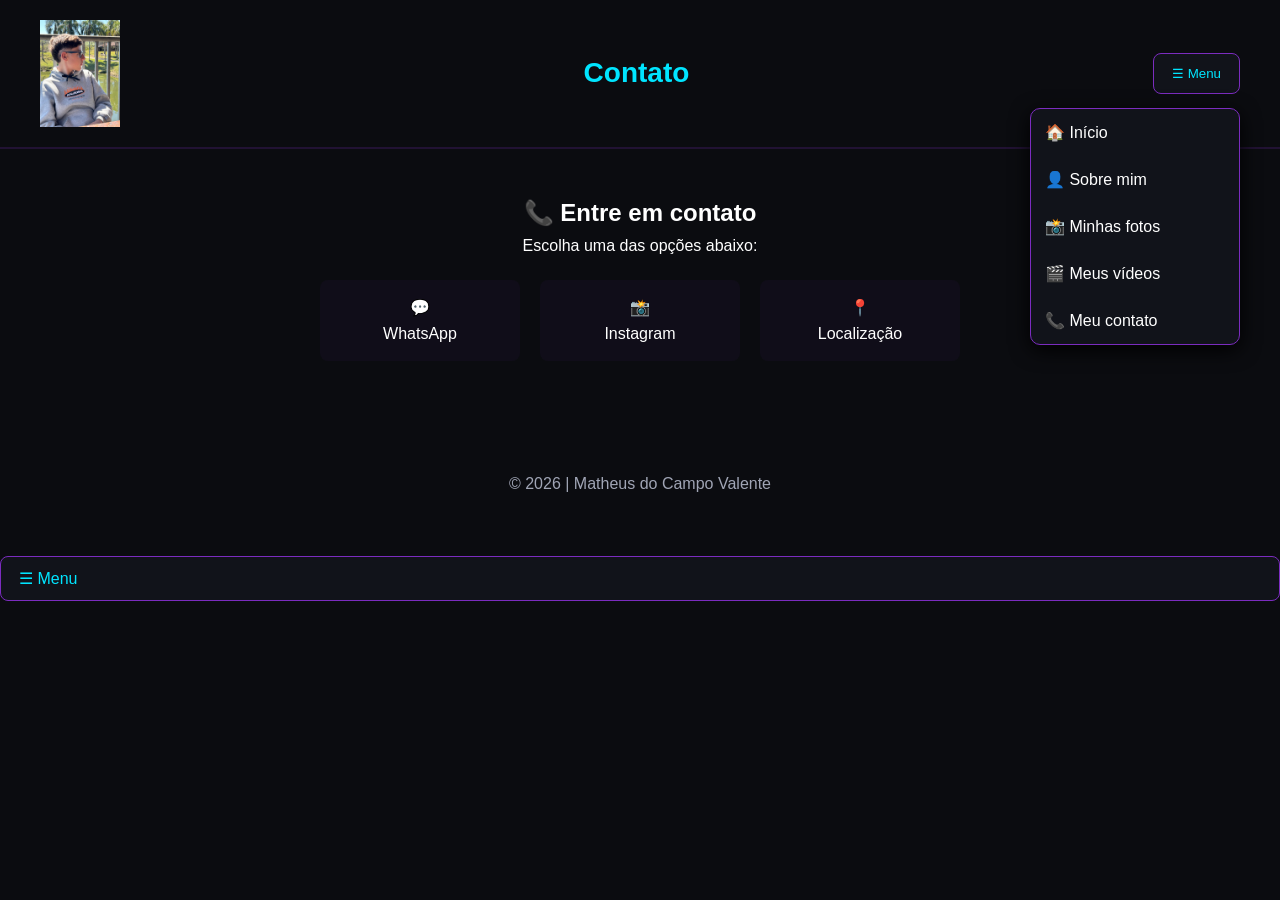
==== commit 7e609a20: "124" ====
--- a/contato.html
+++ b/contato.html
@@ -131,3 +131,24 @@
 </html>
 
 
+<details class="dropdown">
+
+  <summary class="dropbtn">
+    ☰ Menu
+  </summary>
+
+  <div class="dropdown-content">
+
+    <a href="index.html">🏠 Início</a>
+
+    <a href="sobre.html">👤 Sobre mim</a>
+
+    <a href="fotos.html">📸 Minhas fotos</a>
+
+    <a href="videos.html">🎬 Meus vídeos</a>
+
+    <a href="contato.html">📞 Meu contato</a>
+
+  </div>
+
+</details>
--- a/style.css
+++ b/style.css
@@ -345,3 +345,58 @@
   color:#00E5FF;
   padding-left:22px;
 }
+
+
+/* MENU INTERATIVO */
+
+.dropdown{
+  position:relative;
+}
+
+.dropbtn{
+  list-style:none;
+  padding:12px 18px;
+  background:#11131a;
+  color:#00E5FF;
+  border:1px solid #7B2CBF;
+  border-radius:8px;
+  cursor:pointer;
+  transition:.3s;
+}
+
+.dropbtn::-webkit-details-marker{
+  display:none;
+}
+
+.dropbtn:hover{
+  background:#7B2CBF;
+  color:white;
+  box-shadow:0 0 15px #7B2CBF;
+}
+
+.dropdown-content{
+  position:absolute;
+  right:0;
+  top:55px;
+  width:210px;
+  background:#11131a;
+  border:1px solid #7B2CBF;
+  border-radius:10px;
+  overflow:hidden;
+  box-shadow:0 5px 20px #000;
+  z-index:100;
+}
+
+.dropdown-content a{
+  display:block;
+  padding:14px;
+  color:white;
+  text-decoration:none;
+  transition:.2s;
+}
+
+.dropdown-content a:hover{
+  background:#7B2CBF;
+  color:#00E5FF;
+  padding-left:22px;
+}
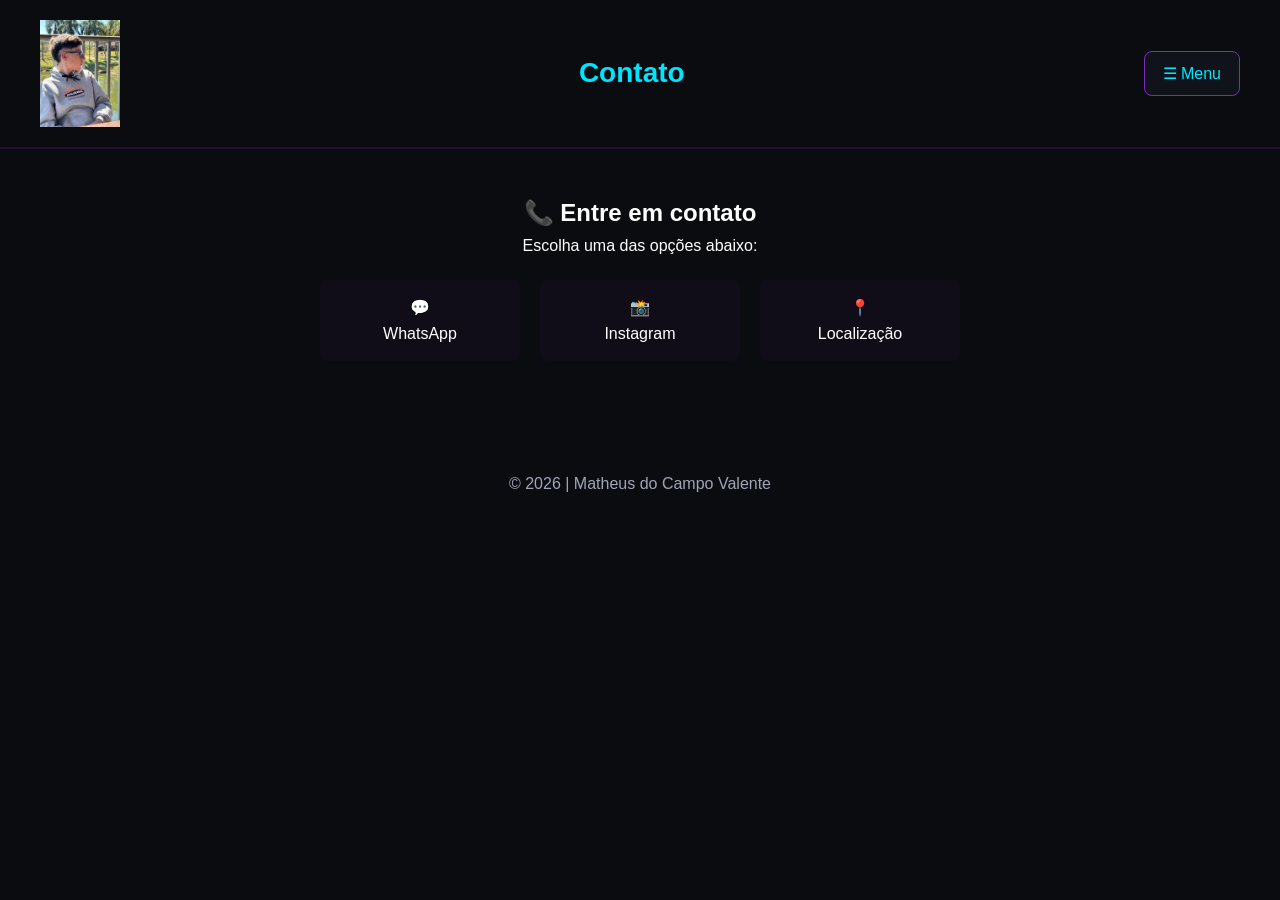
==== commit d5af8c40: "125" ====
--- a/contato.html
+++ b/contato.html
@@ -22,35 +22,54 @@
     <img
       class="cabecalho_imagem"
       src="foto cabelo matheus.png.jpg"
-      alt="Matheus"
+      alt="Foto de Matheus"
     >
 
     <h1 class="titulo_site">
       Contato
     </h1>
 
-    <div class="dropdown">
 
-      <button class="dropbtn">
+    <!-- MENU INTERATIVO -->
+
+    <details class="dropdown">
+
+      <summary class="dropbtn">
         ☰ Menu
-      </button>
+      </summary>
 
       <div class="dropdown-content">
 
-        <a href="index.html">🏠 Início</a>
-        <a href="sobre.html">👤 Sobre mim</a>
-        <a href="fotos.html">📸 Minhas fotos</a>
-        <a href="videos.html">🎬 Meus vídeos</a>
-        <a href="contato.html">📞 Meu contato</a>
+        <a href="index.html">
+          🏠 Início
+        </a>
+
+        <a href="sobre.html">
+          👤 Sobre mim
+        </a>
+
+        <a href="fotos.html">
+          📸 Minhas fotos
+        </a>
+
+        <a href="videos.html">
+          🎬 Meus vídeos
+        </a>
+
+        <a href="contato.html">
+          📞 Meu contato
+        </a>
 
       </div>
 
-    </div>
+    </details>
 
   </div>
 
 </header>
 
+
+<!-- CONTATO -->
 
 <section class="contato">
 
@@ -65,6 +84,8 @@
 
   <div class="contatos">
 
+
+    <!-- WHATSAPP -->
 
     <a
       class="contato-item"
@@ -82,9 +103,11 @@
     </a>
 
 
+    <!-- INSTAGRAM -->
+
     <a
       class="contato-item"
-      href=https://www.instagram.com/046_valente/
+      href="https://www.instagram.com/046_valente/"
       target="_blank"
       rel="noopener noreferrer"
     >
@@ -97,6 +120,8 @@
 
     </a>
 
+
+    <!-- LOCALIZAÇÃO -->
 
     <a
       class="contato-item"
@@ -119,6 +144,8 @@
 </section>
 
 
+<!-- RODAPÉ -->
+
 <footer class="escola">
 
   <p>
@@ -127,28 +154,6 @@
 
 </footer>
 
+
 </body>
 </html>
-
-
-<details class="dropdown">
-
-  <summary class="dropbtn">
-    ☰ Menu
-  </summary>
-
-  <div class="dropdown-content">
-
-    <a href="index.html">🏠 Início</a>
-
-    <a href="sobre.html">👤 Sobre mim</a>
-
-    <a href="fotos.html">📸 Minhas fotos</a>
-
-    <a href="videos.html">🎬 Meus vídeos</a>
-
-    <a href="contato.html">📞 Meu contato</a>
-
-  </div>
-
-</details>
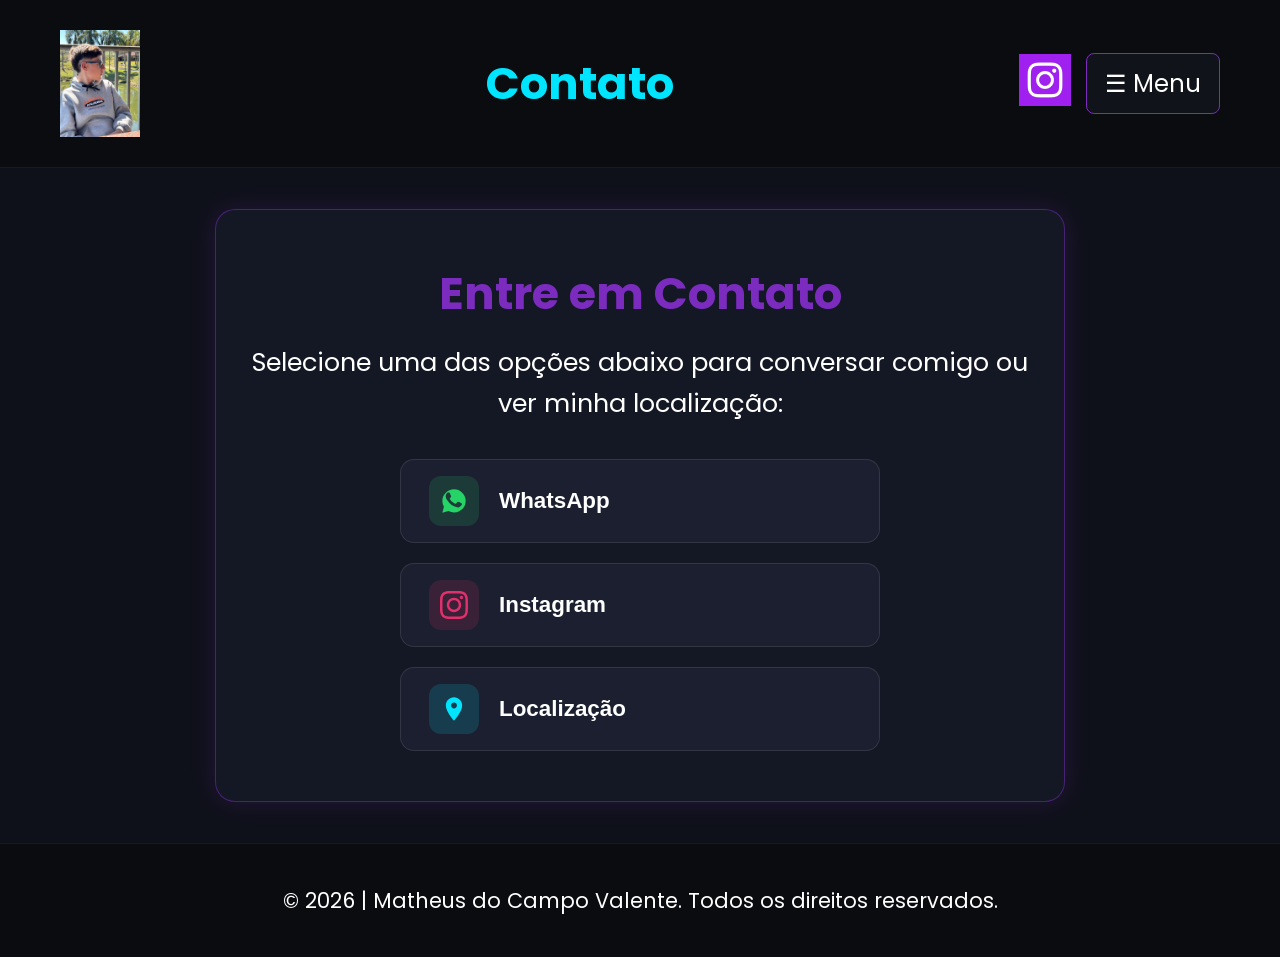
==== commit 69593061: "165" ====
--- a/contato.html
+++ b/contato.html
@@ -4,156 +4,290 @@
 <head>
 
   <meta charset="UTF-8">
-
   <meta name="viewport" content="width=device-width, initial-scale=1.0">
 
-  <title>Contato | Matheus</title>
+  <title>Contato | Matheus Valente</title>
 
   <link rel="stylesheet" href="style.css">
 
+  <link rel="preconnect" href="https://fonts.googleapis.com">
+  <link rel="preconnect" href="https://fonts.gstatic.com" crossorigin>
+  <link
+    href="https://fonts.googleapis.com/css2?family=Poppins:wght@400;500;600;700&display=swap"
+    rel="stylesheet"
+  >
+
+  <style>
+    /* Estilos base de segurança */
+    body {
+      background-color: #0F111A;
+      color: #FFFFFF;
+      margin: 0;
+      font-family: 'Poppins', sans-serif;
+    }
+
+    /* Container Centralizador da Página */
+    .secao-contato-central {
+      min-height: 75vh;
+      display: flex;
+      align-items: center;
+      justify-content: center;
+      padding: 40px 20px;
+    }
+
+    /* Cartão Principal de Contato */
+    .cartao-contato {
+      background: rgba(22, 26, 38, 0.95);
+      border: 1px solid rgba(123, 44, 191, 0.5);
+      border-radius: 20px;
+      padding: 50px 35px;
+      max-width: 850px;
+      width: 100%;
+      text-align: center;
+      box-shadow: 0 0 25px rgba(123, 44, 191, 0.2);
+    }
+
+    /* Lista dos Botões */
+    .contatos-grid {
+      display: flex;
+      flex-direction: column;
+      gap: 20px;
+      margin-top: 35px;
+      align-items: center;
+    }
+
+    /* Estilo Geral dos Botões */
+    .contato-link-item {
+      display: flex;
+      align-items: center;
+      justify-content: flex-start;
+      gap: 20px;
+      width: 100%;
+      max-width: 480px;
+      padding: 16px 28px;
+      background: rgba(30, 35, 52, 0.7);
+      border: 1px solid rgba(255, 255, 255, 0.1);
+      border-radius: 14px;
+      color: #FFFFFF;
+      text-decoration: none;
+      font-size: 1.4rem;
+      font-weight: 600;
+      transition: all 0.3s ease;
+    }
+
+    /* Caixinha do Ícone SVG */
+    .icone-box {
+      width: 50px;
+      height: 50px;
+      border-radius: 12px;
+      display: flex;
+      align-items: center;
+      justify-content: center;
+      transition: all 0.3s ease;
+    }
+
+    .icone-box svg {
+      width: 28px;
+      height: 28px;
+      fill: currentColor;
+    }
+
+    /* Estilização Específica do WhatsApp */
+    .contato-whatsapp .icone-box {
+      background: rgba(37, 211, 102, 0.15);
+      color: #25D366;
+    }
+    .contato-whatsapp:hover {
+      border-color: #25D366;
+      background: rgba(37, 211, 102, 0.12);
+      transform: translateY(-4px);
+      box-shadow: 0 8px 20px rgba(37, 211, 102, 0.3);
+    }
+
+    /* Estilização Específica do Instagram */
+    .contato-instagram .icone-box {
+      background: rgba(225, 48, 108, 0.15);
+      color: #E1306C;
+    }
+    .contato-instagram:hover {
+      border-color: #E1306C;
+      background: rgba(225, 48, 108, 0.12);
+      transform: translateY(-4px);
+      box-shadow: 0 8px 20px rgba(225, 48, 108, 0.3);
+    }
+
+    /* Estilização Específica da Localização */
+    .contato-localizacao .icone-box {
+      background: rgba(0, 229, 255, 0.15);
+      color: #00E5FF;
+    }
+    .contato-localizacao:hover {
+      border-color: #00E5FF;
+      background: rgba(0, 229, 255, 0.12);
+      transform: translateY(-4px);
+      box-shadow: 0 8px 20px rgba(0, 229, 255, 0.3);
+    }
+  </style>
+
 </head>
 
 <body>
 
+
+<!-- CABEÇALHO -->
+
 <header>
 
-  <div class="cabecalho-itens">
-
+  <div class="cabecalho-itens" style="display: flex; align-items: center; justify-content: space-between; flex-wrap: wrap; padding: 10px 20px;">
+
+    <!-- FOTO -->
     <img
       class="cabecalho_imagem"
       src="foto cabelo matheus.png.jpg"
       alt="Foto de Matheus"
     >
 
-    <h1 class="titulo_site">
+    <!-- TÍTULO -->
+    <h1 class="titulo_site" style="flex: 1; text-align: center; margin: 0; font-size: 2.8rem; color: #00E5FF;">
       Contato
     </h1>
 
-
-    <!-- MENU INTERATIVO -->
-
-    <details class="dropdown">
-
-      <summary class="dropbtn">
-        ☰ Menu
-      </summary>
-
-      <div class="dropdown-content">
-
-        <a href="index.html">
-          🏠 Início
+    <!-- CONTAINER DIREITO (Instagram + Menu) -->
+    <div style="display: flex; align-items: center; gap: 15px;">
+
+      <!-- INSTAGRAM -->
+      <div class="sociais">
+        <a
+          href="https://www.instagram.com/046_valente/"
+          target="_blank"
+          rel="noopener noreferrer"
+        >
+          <img
+            class="estudante-icone"
+            src="logo insta roxo.png.jpg"
+            alt="Instagram de Matheus"
+          >
         </a>
-
-        <a href="sobre.html">
-          👤 Sobre mim
-        </a>
-
-        <a href="fotos.html">
-          📸 Minhas fotos
-        </a>
-
-        <a href="videos.html">
-          🎬 Meus vídeos
-        </a>
-
-        <a href="contato.html">
-          📞 Meu contato
-        </a>
-
       </div>
 
-    </details>
+      <!-- MENU INTERATIVO -->
+      <details class="dropdown">
+
+        <summary class="dropbtn" style="font-size: 1.5rem; cursor: pointer; color: #FFFFFF;">
+          ☰ Menu
+        </summary>
+
+        <div class="dropdown-content">
+
+          <a href="index.html" style="font-size: 1.3rem;">
+            🏠 Início
+          </a>
+
+          <a href="sobre.html" style="font-size: 1.3rem;">
+            👤 Sobre mim
+          </a>
+
+          <a href="fotos.html" style="font-size: 1.3rem;">
+            📸 Minhas fotos
+          </a>
+
+          <a href="videos.html" style="font-size: 1.3rem;">
+            🎬 Meus vídeos
+          </a>
+
+          <a href="contato.html" style="font-size: 1.3rem;">
+            📞 Meu contato
+          </a>
+
+        </div>
+
+      </details>
+
+    </div>
 
   </div>
 
 </header>
 
 
-<!-- CONTATO -->
-
-<section class="contato">
-
-  <h2>
-    📞 Entre em contato
-  </h2>
-
-  <p>
-    Escolha uma das opções abaixo:
+<!-- SEÇÃO DE CONTATO -->
+
+<main class="secao-contato-central">
+
+  <div class="cartao-contato">
+
+    <h2 style="font-size: 2.8rem; color: #7B2CBF; text-align: center; margin-bottom: 15px;">
+      Entre em Contato
+    </h2>
+
+    <p style="font-size: 1.6rem; color: #FFFFFF; text-align: center; line-height: 1.6; margin-bottom: 20px;">
+      Selecione uma das opções abaixo para conversar comigo ou ver minha localização:
+    </p>
+
+    <div class="contatos-grid">
+
+      <!-- WHATSAPP -->
+      <a
+        class="contato-link-item contato-whatsapp"
+        href="https://wa.me/5541998583383"
+        target="_blank"
+        rel="noopener noreferrer"
+      >
+        <div class="icone-box">
+          <svg viewBox="0 0 24 24">
+            <path d="M12.012 2c-5.506 0-9.989 4.478-9.99 9.984a9.96 9.96 0 0 0 1.333 4.993L2 22l5.233-1.337a9.96 9.96 0 0 0 4.779 1.221h.005c5.505 0 9.988-4.478 9.989-9.985A9.97 9.97 0 0 0 12.012 2zm5.836 14.123c-.242.682-1.411 1.3-1.956 1.365-.506.06-1.165.087-3.832-.977-3.411-1.362-5.613-4.887-5.783-5.115-.17-.228-1.385-1.843-1.385-3.515 0-1.672.872-2.495 1.182-2.836.31-.341.677-.427.903-.427.226 0 .452.003.65.012.21.009.493-.08.77.585.283.681.96 2.348 1.044 2.52.085.171.142.37.028.597-.113.228-.17.37-.341.569-.17.199-.358.444-.512.597-.17.171-.348.358-.15.698.199.34.885 1.458 1.9 2.361 1.305 1.162 2.404 1.523 2.744 1.693.34.17.539.142.738-.085.199-.228.851-.994 1.078-1.336.226-.341.452-.284.762-.17.31.114 1.975.932 2.314 1.103.34.171.566.256.65.398.085.142.085.824-.157 1.506z"/>
+          </svg>
+        </div>
+        <span>WhatsApp</span>
+      </a>
+
+      <!-- INSTAGRAM -->
+      <a
+        class="contato-link-item contato-instagram"
+        href="https://www.instagram.com/046_valente/"
+        target="_blank"
+        rel="noopener noreferrer"
+      >
+        <div class="icone-box">
+          <svg viewBox="0 0 24 24">
+            <path d="M12 2.163c3.204 0 3.584.012 4.85.07 3.252.148 4.771 1.691 4.919 4.919.058 1.265.069 1.645.069 4.849 0 3.205-.012 3.584-.069 4.849-.149 3.225-1.664 4.771-4.919 4.919-1.266.058-1.644.07-4.85.07-3.204 0-3.584-.012-4.849-.07-3.26-.149-4.771-1.699-4.919-4.92-.058-1.265-.07-1.644-.07-4.849 0-3.204.013-3.583.07-4.849.149-3.227 1.664-4.771 4.919-4.919 1.266-.057 1.645-.069 4.849-.069zm0-2.163c-3.259 0-3.667.014-4.947.072-4.358.2-6.78 2.618-6.98 6.98-.059 1.281-.073 1.689-.073 4.948 0 3.259.014 3.668.072 4.948.2 4.358 2.618 6.78 6.98 6.98 1.281.058 1.689.072 4.948.072 3.259 0 3.668-.014 4.948-.072 4.354-.2 6.782-2.618 6.979-6.98.059-1.28.073-1.689.073-4.948 0-3.259-.014-3.667-.072-4.947-.196-4.354-2.617-6.78-6.979-6.98-1.281-.059-1.69-.073-4.949-.073zm0 5.838c-3.403 0-6.162 2.759-6.162 6.162s2.759 6.163 6.162 6.163 6.162-2.759 6.162-6.163c0-3.403-2.759-6.162-6.162-6.162zm0 10.162c-2.209 0-4-1.79-4-4 0-2.209 1.791-4 4-4s4 1.791 4 4c0 2.21-1.791 4-4 4zm6.406-11.845c-.796 0-1.441.645-1.441 1.44s.645 1.44 1.441 1.44c.795 0 1.439-.645 1.439-1.44s-.644-1.44-1.439-1.44z"/>
+          </svg>
+        </div>
+        <span>Instagram</span>
+      </a>
+
+      <!-- LOCALIZAÇÃO -->
+      <a
+        class="contato-link-item contato-localizacao"
+        href="https://maps.google.com/?q=Rua+Juliana+Fortes+de+Godoi,+23+-+Costeira,+Arauc%C3%A1ria+-+PR"
+        target="_blank"
+        rel="noopener noreferrer"
+      >
+        <div class="icone-box">
+          <svg viewBox="0 0 24 24">
+            <path d="M12 2C8.13 2 5 5.13 5 9c0 5.25 7 13 7 13s7-7.75 7-13c0-3.87-3.13-7-7-7zm0 9.5c-1.38 0-2.5-1.12-2.5-2.5s1.12-2.5 2.5-2.5 2.5 1.12 2.5 2.5-1.12 2.5-2.5 2.5z"/>
+          </svg>
+        </div>
+        <span>Localização</span>
+      </a>
+
+    </div>
+
+  </div>
+
+</main>
+
+
+<!-- RODAPÉ -->
+
+<footer class="escola" style="text-align: center; padding: 40px 20px;">
+
+  <p style="font-size: 1.3rem; text-align: center; color: #FFFFFF;">
+    © 2026 | Matheus do Campo Valente. Todos os direitos reservados.
   </p>
 
-
-  <div class="contatos">
-
-
-    <!-- WHATSAPP -->
-
-    <a
-      class="contato-item"
-      href="https://wa.me/5541998583383"
-      target="_blank"
-      rel="noopener noreferrer"
-    >
-
-      💬
-
-      <span>
-        WhatsApp
-      </span>
-
-    </a>
-
-
-    <!-- INSTAGRAM -->
-
-    <a
-      class="contato-item"
-      href="https://www.instagram.com/046_valente/"
-      target="_blank"
-      rel="noopener noreferrer"
-    >
-
-      📸
-
-      <span>
-        Instagram
-      </span>
-
-    </a>
-
-
-    <!-- LOCALIZAÇÃO -->
-
-    <a
-      class="contato-item"
-      href="https://maps.google.com/?q=Rua+Juliana+Fortes+de+Godoi,+23+-+Costeira,+Araucária+-+PR"
-      target="_blank"
-      rel="noopener noreferrer"
-    >
-
-      📍
-
-      <span>
-        Localização
-      </span>
-
-    </a>
-
-
-  </div>
-
-</section>
-
-
-<!-- RODAPÉ -->
-
-<footer class="escola">
-
-  <p>
-    © 2026 | Matheus do Campo Valente
-  </p>
-
 </footer>
 
 
 </body>
-</html>
+</html>
--- a/style.css
+++ b/style.css
@@ -6,19 +6,21 @@
   --text-muted: #A0A5B5;    
 }
 
-*{
+* {
   margin: 0;
   padding: 0;
   box-sizing: border-box;
 }
 
-body{
+body {
   font-family: "Poppins", sans-serif;
   background-color: var(--bg-space);
   color: var(--text-pure);            
 }
 
-header{
+/* CABEÇALHO */
+
+header {
   background-color: var(--bg-space);
   color: var(--text-pure);
   width: 100%;
@@ -26,34 +28,40 @@
   border-bottom: 1px solid rgba(123, 44, 191, 0.2);
 }
 
-.cabecalho-itens{
+.cabecalho-itens {
   max-width: 1200px;
   margin: 0 auto;
   display: flex;
   align-items: center;
   justify-content: space-between;
-}
-
-.cabecalho_imagem{
+  flex-wrap: wrap;
+  padding: 10px 20px;
+}
+
+.cabecalho_imagem {
   width: 80px;
   height: auto;
 }
 
-.titulo_site{
-  text-align: center;
-  font-size: 28px;
-  color: var(--electric-blue);
-}
-
-.sociais{
+.titulo_site {
+  flex: 1;
+  text-align: center;
+  font-size: 2.8rem;
+  color: var(--electric-blue);
+  margin: 0;
+}
+
+.sociais {
   display: flex;
   justify-content: flex-end;
 }
 
-.estudante-icone{
+.estudante-icone {
   width: 52px;
   height: auto;
 }
+
+/* BANNER */
 
 .banner1 {
   display: flex;
@@ -67,19 +75,45 @@
   height: auto;
 }
 
-.estudante_titulo{
+/* APRESENTAÇÃO / PÁGINA INICIAL */
+
+.pagina-inicial {
+  text-align: center;
+  margin: 0 auto;
+  padding: 50px 20px;
+  max-width: 900px;
+}
+
+.pagina-inicial h2 {
+  font-size: 2.6rem;
+  color: var(--neon-purple);
+  margin-bottom: 20px;
+  text-align: center;
+}
+
+.pagina-inicial p {
+  font-size: 1.5rem;
+  color: var(--text-pure);
+  line-height: 1.6;
+  margin-bottom: 15px;
+  text-align: center;
+}
+
+/* SEÇÃO DE ESTUDANTES / GALERIA */
+
+.estudante_titulo {
   padding: 40px 0 20px 0;
   text-align: center;
   font-size: 32px;
   color: var(--neon-purple);
 }
 
-.estudante{
+.estudante {
   background-color: var(--bg-space);
   padding: 24px 0;
 }
 
-.estudantes_todos{
+.estudantes_todos {
   display: grid;
   grid-template-columns: repeat(3, 1fr);
   gap: 30px;
@@ -88,7 +122,7 @@
   padding: 20px;
 }
 
-.estudante-div{
+.estudante-div {
   display: flex;
   flex-direction: column;
   align-items: center;
@@ -107,45 +141,213 @@
   box-shadow: 0 0 15px rgba(0, 229, 255, 0.2);
 }
 
-.estudante-nome{
+.estudante-nome {
   margin-top: 10px;
   font-size: 18px;
   color: var(--text-pure);
 }
 
-.estudante-imagem{
+.estudante-imagem,
+.video {
   width: 100%;
   max-width: 180px;
   height: auto;
   border-radius: 4px;
 }
 
-.video {
-  width: 100%;
-  max-width: 180px;
-  height: auto;
-  border-radius: 4px;
-}
-
-.escola{
+.estudante-div .video-wrapper {
+  width: 100%;
+  padding-bottom: 56.25%;
+  position: relative;
+  overflow: hidden;
+  border-radius: 5px;
+}
+
+.estudante-div .video-wrapper iframe {
+  position: absolute;
+  width: 100%;
+  height: 100%;
+  top: 0;
+  left: 0;
+  border: 0;
+}
+
+/* VÍDEO DO YOUTUBE */
+
+.video-youtube-container {
+  max-width: 900px;
+  margin: auto;
+  padding: 50px 20px;
+  text-align: center;
+}
+
+.video-youtube-container h2 {
+  font-size: 2.6rem;
+  color: var(--electric-blue);
+  margin-bottom: 20px;
+  text-align: center;
+}
+
+.video-wrapper {
+  position: relative;
+  width: 100%;
+  padding-bottom: 56.25%;
+  overflow: hidden;
+  border-radius: 10px;
+  box-shadow: 0 0 20px rgba(123, 44, 191, 0.3);
+}
+
+.video-wrapper iframe {
+  position: absolute;
+  width: 100%;
+  height: 100%;
+  top: 0;
+  left: 0;
+  border: 0;
+}
+
+/* CONTATO */
+
+.contato {
+  padding: 50px 20px;
+  text-align: center;
+  border-top: 1px solid rgba(123, 44, 191, 0.2);
+}
+
+.contato h2 {
+  color: var(--electric-blue);
+  margin-bottom: 10px;
+}
+
+.contato p {
+  color: var(--text-muted);
+  margin-bottom: 25px;
+}
+
+.contatos {
+  display: flex;
+  justify-content: center;
+  gap: 20px;
+  flex-wrap: wrap;
+}
+
+.contato-item {
+  width: 200px;
+  padding: 18px;
+  border: 1px solid var(--neon-purple);
+  border-radius: 8px;
+  color: var(--text-pure);
+  text-decoration: none;
+  background: rgba(123, 44, 191, 0.05);
+  transition: 0.3s;
+}
+
+.contato-item span {
+  display: block;
+  margin-top: 8px;
+}
+
+.contato-item:hover {
+  transform: translateY(-5px);
+  border-color: var(--electric-blue);
+  box-shadow: 0 0 15px rgba(0, 229, 255, 0.2);
+}
+
+.whatsapp:hover {
+  background: #25D366;
+}
+
+.instagram:hover {
+  background: #7B2CBF;
+}
+
+.mapa:hover {
+  background: #0088cc;
+}
+
+/* MENU DROPDOWN */
+
+.dropdown {
+  position: relative;
+}
+
+.dropbtn {
+  list-style: none;
+  padding: 12px 18px;
+  background: #11131a;
+  color: var(--electric-blue);
+  border: 1px solid var(--neon-purple);
+  border-radius: 8px;
+  cursor: pointer;
+  font-size: 1.5rem;
+  transition: 0.3s;
+}
+
+.dropbtn::-webkit-details-marker {
+  display: none;
+}
+
+.dropbtn:hover {
+  background: var(--neon-purple);
+  color: var(--text-pure);
+  box-shadow: 0 0 15px var(--neon-purple);
+}
+
+.dropdown-content {
+  position: absolute;
+  right: 0;
+  top: 55px;
+  width: 210px;
+  background: #11131a;
+  border: 1px solid var(--neon-purple);
+  border-radius: 10px;
+  overflow: hidden;
+  box-shadow: 0 5px 20px #000;
+  z-index: 100;
+}
+
+.dropdown-content a {
+  display: block;
+  padding: 14px;
+  color: var(--text-pure);
+  font-size: 1.3rem;
+  text-decoration: none;
+  transition: 0.2s;
+}
+
+.dropdown-content a:hover {
+  background: var(--neon-purple);
+  color: var(--electric-blue);
+  padding-left: 22px;
+}
+
+/* RODAPÉ */
+
+.escola {
   background-color: var(--bg-space);
   color: var(--text-muted);
   padding: 60px 20px;
   text-align: center;
   line-height: 1.6;
-}
-
-.escola-titulo{
+  border-top: 1px solid rgba(123, 44, 191, 0.2);
+}
+
+.escola p {
+  font-size: 1.3rem;
+  color: var(--text-muted);
+}
+
+.escola-titulo {
   padding: 20px;
   color: var(--neon-purple);
 }
 
-.logo_rodape{
+.logo_rodape {
   height: 60px;
   margin-bottom: 15px;
 }
 
-.link{
+.link {
   color: var(--electric-blue);
   text-decoration: none;
   font-weight: bold;
@@ -156,6 +358,8 @@
   color: var(--neon-purple);
   text-shadow: 0 0 8px var(--neon-purple);
 }
+
+/* RESPONSIVIDADE (DISPOSITIVOS MÓVEIS) */
 
 @media (max-width: 768px) {
   .estudantes_todos {
@@ -164,239 +368,14 @@
   }
 }
 
-
-/* CONTATO */
-
-.contato{
-  padding:50px 20px;
-  text-align:center;
-  border-top:1px solid #7b2cbf33;
-}
-
-.contato h2{
-  color:var(--blue);
-  margin-bottom:10px;
-}
-
-.contato p{
-  color:var(--gray);
-  margin-bottom:25px;
-}
-
-.contatos{
-  display:flex;
-  justify-content:center;
-  gap:20px;
-  flex-wrap:wrap;
-}
-
-.contato-item{
-  width:200px;
-  padding:18px;
-  border:1px solid var(--purple);
-  border-radius:8px;
-  color:white;
-  text-decoration:none;
-  background:#7b2cbf0d;
-  transition:.3s;
-}
-
-.contato-item span{
-  display:block;
-  margin-top:8px;
-}
-
-.contato-item:hover{
-  transform:translateY(-5px);
-  border-color:var(--blue);
-  box-shadow:0 0 15px #00e5ff33;
-}
-
-.whatsapp:hover{
-  background:#25D366;
-}
-
-.instagram:hover{
-  background:#7B2CBF;
-}
-
-.mapa:hover{
-  background:#0088cc;
-}
-
-
-/* VÍDEO DO YOUTUBE DENTRO DA GALERIA */
-
-.estudante-div .video-wrapper{
-  width:100%;
-  padding-bottom:56.25%;
-  position:relative;
-  overflow:hidden;
-  border-radius:5px;
-}
-
-.estudante-div .video-wrapper iframe{
-  position:absolute;
-  width:100%;
-  height:100%;
-  top:0;
-  left:0;
-  border:0;
-}
-
-
-/* CELULAR */
-
-@media(max-width:600px){
-
-  .contatos{
-    flex-direction:column;
-    align-items:center;
+@media (max-width: 600px) {
+  .contatos {
+    flex-direction: column;
+    align-items: center;
   }
 
-  .contato-item{
-    width:90%;
-    max-width:300px;
+  .contato-item {
+    width: 90%;
+    max-width: 300px;
   }
-
-}
-
-
-.video-youtube-container{
-  max-width:900px;
-  margin:auto;
-  padding:50px 20px;
-  text-align:center;
-}
-
-.video-youtube-container h2{
-  color:var(--blue);
-  margin-bottom:20px;
-}
-
-.video-wrapper{
-  position:relative;
-  width:100%;
-  padding-bottom:56.25%;
-  overflow:hidden;
-  border-radius:10px;
-}
-
-.video-wrapper iframe{
-  position:absolute;
-  width:100%;
-  height:100%;
-  top:0;
-  left:0;
-  border:0;
-}
-
-
-/* MENU */
-
-.dropdown{
-  position:relative;
-}
-
-.dropbtn{
-  list-style:none;
-  padding:12px 18px;
-  background:#11131a;
-  color:#00E5FF;
-  border:1px solid #7B2CBF;
-  border-radius:8px;
-  cursor:pointer;
-  transition:.3s;
-}
-
-.dropbtn::-webkit-details-marker{
-  display:none;
-}
-
-.dropbtn:hover{
-  background:#7B2CBF;
-  color:white;
-  box-shadow:0 0 15px #7B2CBF;
-}
-
-.dropdown-content{
-  position:absolute;
-  right:0;
-  top:55px;
-  width:210px;
-  background:#11131a;
-  border:1px solid #7B2CBF;
-  border-radius:10px;
-  overflow:hidden;
-  box-shadow:0 5px 20px #000;
-  z-index:100;
-}
-
-.dropdown-content a{
-  display:block;
-  padding:14px;
-  color:white;
-  text-decoration:none;
-  transition:.2s;
-}
-
-.dropdown-content a:hover{
-  background:#7B2CBF;
-  color:#00E5FF;
-  padding-left:22px;
-}
-
-
-/* MENU INTERATIVO */
-
-.dropdown{
-  position:relative;
-}
-
-.dropbtn{
-  list-style:none;
-  padding:12px 18px;
-  background:#11131a;
-  color:#00E5FF;
-  border:1px solid #7B2CBF;
-  border-radius:8px;
-  cursor:pointer;
-  transition:.3s;
-}
-
-.dropbtn::-webkit-details-marker{
-  display:none;
-}
-
-.dropbtn:hover{
-  background:#7B2CBF;
-  color:white;
-  box-shadow:0 0 15px #7B2CBF;
-}
-
-.dropdown-content{
-  position:absolute;
-  right:0;
-  top:55px;
-  width:210px;
-  background:#11131a;
-  border:1px solid #7B2CBF;
-  border-radius:10px;
-  overflow:hidden;
-  box-shadow:0 5px 20px #000;
-  z-index:100;
-}
-
-.dropdown-content a{
-  display:block;
-  padding:14px;
-  color:white;
-  text-decoration:none;
-  transition:.2s;
-}
-
-.dropdown-content a:hover{
-  background:#7B2CBF;
-  color:#00E5FF;
-  padding-left:22px;
-}
+}
